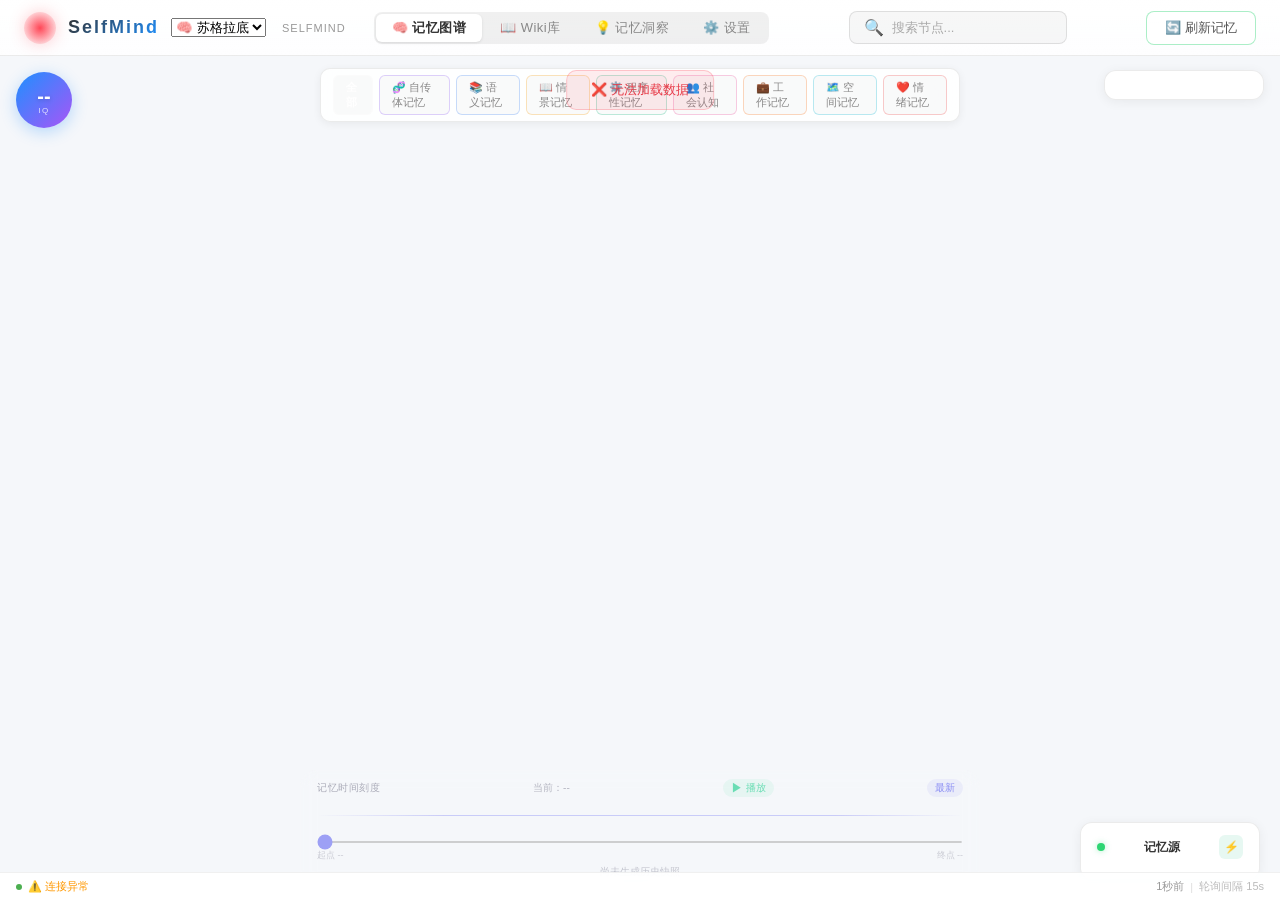
==== index.html @ 31af94a7 "日常提交: 新增recall_capture模块, 前端视图/样式/交互更新, 后端HTTP/存储更新" ====
<!DOCTYPE html>
<html lang="zh-CN">
<head>
<meta charset="UTF-8">
<meta name="viewport" content="width=device-width, initial-scale=1.0">
    <title>SelfMind</title>
<script src="https://d3js.org/d3.v7.min.js"></script>
<link rel="stylesheet" href="/static/css/global.css?v=13">
<link rel="stylesheet" href="/static/css/graph.css?v=13">
<link rel="stylesheet" href="/static/css/health.css?v=13">
<link rel="stylesheet" href="/static/css/sediment.css?v=13">
  <link rel="stylesheet" href="/static/css/wiki.css?v=13">
<link rel="stylesheet" href="/static/css/dna.css?v=13">
</head>
<body>



<!-- 顶部栏 -->
<div class="top-bar">
  <div class="title-section">
    <div class="title-icon"></div>
    <span class="title-text" id="mainTitle">SelfMind</span>
    <select id="agentSelector" class="agent-selector" onchange="switchAgentView(this.value)" title="切换测序对象">
      <option value="hermes">🧠 苏格拉底</option>
      <option value="aris">🤖 小亚</option>
    </select>
    <span class="title-sub">SELFMIND</span>
    <div class="view-tabs">
      <button class="view-tab active" id="tabMemory" onclick="switchView('memory')">
        <span class="tab-icon">🧠</span>记忆图谱
      </button>
      <button class="view-tab" id="tabWiki" onclick="switchView('wiki')">
        <span class="tab-icon">📖</span>Wiki库
      </button>
      <button class="view-tab" id="tabInsight" onclick="switchView('insight')">
        <span class="tab-icon">💡</span>记忆洞察
      </button>
      
      <button class="view-tab" id="tabSettings" onclick="switchToSettings()">
        <span class="tab-icon">⚙️</span>设置
      </button>
    </div>
  </div>

  <div class="search-box">
    <span style="color:#aaa">🔍</span>
    <input type="text" id="searchInput" placeholder="搜索节点..." oninput="handleSearch(this.value)">
  </div>

  <div class="actions">
    <button class="btn btn-refresh" onclick="handleRefresh()" id="btnRefresh">
      <span class="btn-icon">🔄</span>
      <span class="spinner"></span>
      刷新记忆
    </button>
  </div>
</div>

<!-- 分类筛选 -->
<div class="filter-bar" id="filterBar"></div>

<!-- 统计面板 -->
<div class="stats-panel" id="statsPanel"></div>

<!-- 数据源状态面板 -->
<div class="source-panel" id="sourcePanel">
  <div class="source-title">
    <span>记忆源</span>
    <button class="source-skill-btn" onclick="toggleSkillPanel()" title="技能库">⚡</button>
  </div>
  <div class="source-list" id="sourceList"></div>
</div>

<!-- 技能面板 -->
<div class="skill-panel" id="skillPanel" style="display: none;">
  <div class="skill-header">
    <span class="skill-title">技能库</span>
    <button class="skill-refresh-btn" onclick="refreshSkills()" title="刷新">↻</button>
  </div>
  <div class="skill-category-tabs" id="skillCategoryTabs"></div>
  <div class="skill-list" id="skillList"></div>
</div>

<!-- 技能详情弹窗 -->
<div class="skill-detail-modal hidden" id="skillDetailModal">
  <div class="skill-detail-content">
    <div class="skill-detail-header">
      <span class="skill-name" id="skillDetailName">技能名称</span>
      <button class="skill-detail-close" onclick="closeSkillDetail()">×</button>
    </div>
    <div class="skill-detail-meta" id="skillDetailMeta"></div>
    <div class="skill-detail-body" id="skillDetailBody"></div>
  </div>
</div>

<!-- 时间刻度线 -->
<div class="timeline-ruler" id="timelineRuler">
  <div class="timeline-row">
    <div class="timeline-title">记忆时间刻度</div>
    <div class="timeline-current" id="timelineCurrent">当前：--</div>
    <button class="timeline-play" id="btnTimelinePlay" onclick="toggleTimelinePlay()">
      <span class="play-icon">▶</span><span id="playLabel">播放</span>
    </button>
    <button class="timeline-clear" onclick="stopTimelinePlay(); jumpToLatest()">最新</button>
  </div>
  <div class="timeline-progress" id="timelineProgress" style="width:0%"></div>
  <div class="timeline-axis-wrap">
    <div class="timeline-axis-line"></div>
    <div class="timeline-axis" id="timelineAxis"></div>
  </div>
  <input
    id="timelineSlider"
    class="timeline-slider"
    type="range"
    min="0"
    max="0"
    value="0"
    step="1"
    oninput="handleTimelineInputWithStop(this.value)"
  >
  <div class="timeline-scale">
    <span id="timelineStart">起点 --</span>
    <span id="timelineEnd">终点 --</span>
  </div>
  <div class="timeline-stats" id="timelineStats">尚未生成历史快照</div>
</div>

<!-- 节点详情 -->
<div class="detail-panel" id="detailPanel">
  <div class="detail-header">
    <div class="detail-dot" id="detailDot"></div>
    <div class="detail-name" id="detailName"></div>
    <div class="detail-category" id="detailCategory"></div>
  </div>
  <div class="detail-desc" id="detailDesc"></div>
  <div class="detail-connections" id="detailTimeline"></div>
  <div class="detail-connections" id="detailConn"></div>
  <div class="detail-analytics" id="detailAnalytics" style="display:none; margin-top:8px; font-size:12px; color:#666; background:rgba(0,0,0,0.04); padding:6px 10px; border-radius:6px;"></div>
</div>

<!-- IQ 仪表盘 -->
<div class="iq-panel" id="iqPanel" onclick="toggleIqPanel()">
  <!-- 收起状态：小圆球 -->
  <div class="iq-ball">
    <div class="iq-ball-number" id="iqBallNumber">--</div>
    <div class="iq-ball-label">IQ</div>
  </div>
  <!-- 展开状态：详细内容 -->
  <div class="iq-expand-content">
    <div class="iq-header">
      <div class="iq-gauge">
        <svg viewBox="0 0 64 64">
          <circle class="iq-gauge-bg" cx="32" cy="32" r="26"></circle>
          <circle class="iq-gauge-fill" id="iqGaugeFill" cx="32" cy="32" r="26"
            stroke-dasharray="163.4" stroke-dashoffset="163.4"></circle>
        </svg>
        <div class="iq-gauge-text">
          <div class="iq-number" id="iqNumber">--</div>
          <div class="iq-label">IQ</div>
        </div>
      </div>
      <div class="iq-info">
        <div class="iq-level" id="iqLevel">加载中...</div>
        <div class="iq-subtitle" id="iqSubtitle">点击收起</div>
      </div>
    </div>
    <div class="iq-details" id="iqDetails">
      <div class="iq-divider"></div>
      <div id="iqDimensions"></div>
      <div class="iq-tips" id="iqTips"></div>
      <div class="iq-scale-table" id="iqScaleTable"></div>
      <div id="iqSkillSummary"></div>
    </div>
  </div>
</div>



<!-- Toast -->
<div class="toast" id="toast"></div>

<div id="graph"></div>

<!-- Wiki库面板 -->
<div id="wikiDashboard" style="display:none;">
  <div class="wiki-header">
    <h2>📖 <span>Wiki 知识库</span></h2>
    <div class="wiki-toolbar">
      <input type="text" id="wikiSearch" placeholder="搜索 Wiki 页面..." oninput="wikiSearchFilter(this.value)">
      <button onclick="loadWikiPages()">⟳ 刷新</button>
    </div>
  </div>
  <div class="wiki-stats" id="wikiStats"></div>
  <div class="wiki-categories" id="wikiCategories"></div>
  <!-- Wiki 页面详情弹窗 -->
  <div class="wiki-detail-overlay" id="wikiDetailOverlay" onclick="closeWikiDetail()"></div>
  <div class="wiki-detail-modal" id="wikiDetailModal" style="display:none;">
    <div class="wiki-detail-header">
      <span class="wiki-detail-title" id="wikiDetailTitle"></span>
      <div class="wiki-detail-actions">
        <button id="wikiEditBtn" onclick="enterEditMode()" style="display:none;">✏️ 编辑</button>
        <button id="wikiSaveBtn" class="wiki-btn-save" onclick="saveWikiPage()" style="display:none;">💾 保存</button>
        <button id="wikiCancelBtn" onclick="cancelEditMode()" style="display:none;">取消</button>
        <button class="wiki-detail-close" onclick="closeWikiDetail()">×</button>
      </div>
    </div>
    <div class="wiki-detail-meta" id="wikiDetailMeta"></div>
    <div class="wiki-detail-body" id="wikiDetailBody"></div>
  </div>
</div>
<!-- 记忆洞察面板（2个子tab：生命周期 + 记忆管理） -->
<div id="insightDashboard" style="display:none;">
  <div class="insight-header">
    <h2>💡 <span>记忆洞察</span></h2>
    <div class="insight-toolbar">
      <button class="insight-action-btn" onclick="insightActionMenu()">⚡ 操作</button>
    </div>
  </div>
  <div class="insight-cards" id="insightCards"></div>
  <div class="insight-sections">
    <button class="insight-tab active" onclick="insightSwitchTab('lifecycle',this)">📉 生命周期</button>
    <button class="insight-tab" onclick="insightSwitchTab('manage',this)">📊 记忆管理</button>
  </div>
  <!-- 生命周期（衰减+沉淀+进化+分类DNA） -->
  <div id="insightSectionLifecycle" class="insight-section active">
    <!-- 总览层：按分类看衰减 -->
    <div id="categoryOverviewPanel" class="category-overview-panel">
      <div id="categoryOverviewContent"></div>
    </div>
    <!-- 详情层：某个分类的细节 -->
    <div id="categoryDetailPanel" class="category-detail-panel" style="display:none;">
      <div class="category-detail-header">
        <button class="category-back-btn" onclick="showCategoryOverview()">← 返回总览</button>
        <h3 id="categoryDetailTitle"></h3>
      </div>
      <div id="categoryDetailStats"></div>
      <div id="categoryDetailEntries"></div>
    </div>
  </div>
  <!-- 记忆管理（条目+巩固+快照+文档导入+同步管理） -->
  <div id="insightSectionManage" class="insight-section">
    <!-- 文档导入（紧凑一行式） -->
    <div id="memoryImportArea" class="import-compact">
      <!-- Dynamic content rendered by JS -->
    </div>
    <!-- 记忆条目管理 -->
    <div class="health-filter-bar">
      <input type="text" class="health-search" id="healthSearch" placeholder="搜索记忆内容、分类..." oninput="healthFilter()">
      <select class="health-filter-select" id="healthCatFilter" onchange="healthFilter()">
        <option value="">全部分类</option>
      </select>
      <select class="health-filter-select" id="healthStatusFilter" onchange="healthFilter()">
        <option value="">全部状态</option>
        <option value="healthy">🟢 健康</option>
        <option value="fading">🟡 衰减中</option>
        <option value="danger">🔴 危险</option>
        <option value="pinned">📌 已固定</option>
      </select>
    </div>
    <div class="health-entry-count" id="healthEntryCount"></div>
    <div class="health-table-wrap">
      <table class="health-table">
        <thead id="healthTHead"></thead>
        <tbody id="healthTBody"></tbody>
      </table>
    </div>
    <!-- 巩固整理 -->
    <div class="consolidate-panel" style="margin-top:24px;">
      <h3>🧹 巩固整理</h3>
      <div class="consolidate-toolbar">
        <button class="consolidate-btn" onclick="runConsolidateScan()">🔍 扫描</button>
        <button class="consolidate-btn" onclick="loadConsolidateDupes()">🔗 重复</button>
        <button class="consolidate-btn" onclick="loadConsolidateConflicts()">⚡ 冲突</button>
        <button class="consolidate-btn" onclick="loadConsolidateDist()">📊 分布</button>
      </div>
      <div id="consolidateSummary" class="consolidate-summary"></div>
      <div id="consolidateResults" class="consolidate-results"></div>
      <div class="analyze-duplicates" id="analyzeDuplicates"></div>
    </div>
    <!-- 同步管理 -->
    <div class="sync-section" style="margin-top:24px;">
      <h3>🔄 同步管理</h3>
      <div id="syncManageArea" style="font-size:13px;color:#888;"></div>
    </div>
    <!-- 快照管理 -->
    <div class="health-snapshots" style="margin-top:24px;">
      <h3>💾 快照管理 <button class="snap-create-btn" onclick="healthCreateSnapshot()">+ 创建快照</button></h3>
      <div class="snap-list" id="healthSnapList"></div>
    </div>
    <!-- 操作日志 -->
    <div class="health-ops" style="margin-top:16px;">
      <h3>📋 操作日志</h3>
      <div class="health-ops-list" id="healthOps"></div>
    </div>
  </div>
</div>



<!-- 设置面板 -->
<div id="settingsDashboard" style="display:none; position:fixed; top:80px; left:0; right:0; bottom:0; background:#f5f7fa; z-index:5; overflow-y:auto; padding:24px 30px 40px; font-family:-apple-system,BlinkMacSystemFont,sans-serif;">
  <div class="settings-header" style="display:flex; align-items:center; justify-content:space-between; margin-bottom:20px; flex-wrap:wrap; gap:12px;">
    <h2 style="margin:0; font-size:20px; font-weight:700; color:#2d3436;">⚙️ <span>设置</span></h2>
    <div class="settings-toolbar" style="display:flex; gap:8px; flex-wrap:wrap;">
      <button onclick="loadSettingsData()" style="padding:8px 16px; border:1px solid #e0e0e0; border-radius:8px; background:#fff; cursor:pointer; font-size:13px; font-weight:500; display:flex; align-items:center; gap:5px; box-shadow:0 1px 3px rgba(0,0,0,0.04);">🔄 刷新</button>
    </div>
  </div>
  
  <!-- Agent数据源配置 -->
  <div class="settings-section" style="background:#fff; border-radius:12px; padding:20px; margin-bottom:16px; box-shadow:0 2px 8px rgba(0,0,0,0.06);">
    <div style="display:flex; align-items:center; justify-content:space-between; margin-bottom:16px;">
      <div>
        <h3 id="settingsAgentTitle" style="margin:0; font-size:16px; font-weight:600; color:#2d3436;">🧬 Agent 测序对象</h3>
        <p style="margin:4px 0 0; font-size:13px; color:#888;">选择要查看记忆的Agent，切换即可查看不同Agent的记忆图谱、DNA和健康数据</p>
      </div>
      <button onclick="showAddAgentForm()" style="padding:8px 16px; background:linear-gradient(135deg, #667eea 0%, #764ba2 100%); color:#fff; border:none; border-radius:8px; cursor:pointer; font-size:13px; font-weight:500;">+ 添加 Agent</button>
    </div>
    
    <div id="agentsList" style="display:flex; flex-direction:column; gap:16px;"></div>
  </div>
  
  <!-- 添加Agent表单 -->
  <div id="addAgentForm" class="settings-section" style="display:none; background:#fff; border-radius:12px; padding:20px; margin-bottom:16px; box-shadow:0 2px 8px rgba(0,0,0,0.06);">
    <h3 style="margin:0 0 16px; font-size:16px; font-weight:600; color:#2d3436;">➕ 添加新 Agent</h3>
    <div style="display:flex; flex-direction:column; gap:12px;">
      <div>
        <label style="display:block; margin-bottom:6px; font-size:13px; font-weight:500; color:#444;">Gateway 地址 <span style="color:#999; font-size:11px;">（必填，SelfMind将自动探测Agent信息）</span></label>
        <div style="display:flex; gap:8px;">
          <input type="text" id="newAgentGateway" placeholder="例如：http://localhost:8642 或 localhost:8642" style="flex:1; padding:10px 12px; border:1px solid #e0e0e0; border-radius:8px; font-size:14px;">
          <button onclick="discoverGateway()" id="discoverBtn" style="padding:10px 16px; background:linear-gradient(135deg, #667eea 0%, #764ba2 100%); color:#fff; border:none; border-radius:8px; cursor:pointer; font-size:13px; font-weight:500; white-space:nowrap;">🔍 探测</button>
        </div>
      </div>
      <!-- 探测结果区域（初始隐藏） -->
      <div id="discoverResult" style="display:none; background:#f0f4ff; border-radius:8px; padding:16px; border:1px solid #667eea30;">
        <div style="font-size:13px; font-weight:600; color:#667eea; margin-bottom:8px;">📡 探测结果</div>
        <div id="discoverInfo" style="font-size:13px; color:#444;"></div>
      </div>
      <div>
        <label style="display:block; margin-bottom:6px; font-size:13px; font-weight:500; color:#444;">Agent 名称 <span style="color:#999; font-size:11px;">（可选，探测后自动填充）</span></label>
        <input type="text" id="newAgentName" placeholder="自动从Gateway探测填充" style="width:100%; padding:10px 12px; border:1px solid #e0e0e0; border-radius:8px; font-size:14px;">
      </div>
      <div>
        <label style="display:block; margin-bottom:6px; font-size:13px; font-weight:500; color:#444;">Agent 类型 <span style="color:#999; font-size:11px;">（可选，探测后自动填充）</span></label>
        <select id="newAgentType" style="width:100%; padding:10px 12px; border:1px solid #e0e0e0; border-radius:8px; font-size:14px;">
          <option value="hermes">Hermes</option>
          <option value="openclaw">OpenClaw</option>
          <option value="other">其他</option>
        </select>
      </div>
      <div style="display:flex; gap:8px;">
        <button onclick="addAgent()" id="addAgentBtn" style="padding:10px 20px; background:#10b981; color:#fff; border:none; border-radius:8px; cursor:pointer; font-size:14px; font-weight:500;">保存</button>
        <button onclick="hideAddAgentForm()" style="padding:10px 20px; background:#e0e0e0; color:#444; border:none; border-radius:8px; cursor:pointer; font-size:14px; font-weight:500;">取消</button>
      </div>
    </div>
  </div>
  
  <!-- 全局设置 -->
  <div class="settings-section" style="background:#fff; border-radius:12px; padding:20px; margin-bottom:16px; box-shadow:0 2px 8px rgba(0,0,0,0.06);">
    <h3 style="margin:0 0 16px; font-size:16px; font-weight:600; color:#2d3436;">🔧 全局设置</h3>
    <div style="display:flex; flex-direction:column; gap:12px;">
      <div style="display:flex; align-items:center; justify-content:space-between;">
        <label style="font-size:13px; font-weight:500; color:#444;">自动Sync间隔（分钟）</label>
        <input type="number" id="globalSyncInterval" value="5" min="1" max="60" style="width:80px; padding:8px; border:1px solid #e0e0e0; border-radius:8px; font-size:14px; text-align:center;">
      </div>
      <div style="display:flex; align-items:center; justify-content:space-between;">
        <label style="font-size:13px; font-weight:500; color:#444;">衰减预警阈值</label>
        <input type="number" id="globalDecayThreshold" value="0.2" min="0" max="1" step="0.05" style="width:80px; padding:8px; border:1px solid #e0e0e0; border-radius:8px; font-size:14px; text-align:center;">
      </div>
      <button onclick="saveGlobalSettings()" style="padding:10px 20px; background:#667eea; color:#fff; border:none; border-radius:8px; cursor:pointer; font-size:14px; font-weight:500;">保存全局设置</button>
    </div>
  </div>
</div>


<script src="/static/js/app.js?v=13"></script>
<script src="/static/js/graph.js?v=13"></script>
<script src="/static/js/views.js?v=13"></script>
  <script src="/static/js/decay_curve.js?v=13"></script>
<!-- 底部状态栏 -->
<div id="pollBar" class="poll-bar">
  <div class="poll-left">
    <span class="poll-dot" id="pollDot"></span>
    <span class="poll-label" id="pollStatus">启动中...</span>
  </div>
  <div class="poll-right">
    <span class="poll-time" id="pollTime">--</span>
    <span class="poll-sep">|</span>
    <span class="poll-interval">轮询间隔 15s</span>
  </div>
</div>


<script src="/static/js/init.js?v=13"></script>
<script src="/static/js/sediment.js?v=13"></script>
<script src="/static/js/wiki.js?v=13"></script>
<script src="/static/js/dna.js?v=13"></script>



</body>
</html>
---- static/css/global.css ----
* { margin: 0; padding: 0; box-sizing: border-box; }

body {
  background: #f5f7fa;
  color: #333;
  font-family: -apple-system, BlinkMacSystemFont, 'SF Pro Display', 'Helvetica Neue', sans-serif;
  overflow: hidden;
  height: 100vh;
  width: 100vw;
}

/* 背景网格已移除 */

/* 顶部栏 */
.top-bar {
  position: fixed;
  top: 0; left: 0; right: 0;
  height: 56px;
  background: linear-gradient(180deg, rgba(255,255,255,0.95) 0%, rgba(255,255,255,0.85) 100%);
  backdrop-filter: blur(20px);
  -webkit-backdrop-filter: blur(20px);
  border-bottom: 1px solid rgba(0, 0, 0, 0.08);
  display: flex;
  align-items: center;
  justify-content: space-between;
  padding: 0 24px;
  z-index: 100;
}

.title-section {
  display: flex;
  align-items: center;
  gap: 12px;
}

.title-icon {
  width: 32px;
  height: 32px;
  border-radius: 50%;
  background: radial-gradient(circle, #ff4757 0%, #ff475744 70%);
  /* animation removed — static glow for cleaner look */
  box-shadow: 0 0 15px #ff475744;
}

@keyframes corePulse {
  0%, 100% { box-shadow: 0 0 20px #ff475766; transform: scale(1); }
  50% { box-shadow: 0 0 25px #ff475777; transform: scale(1.02); }
}

.title-text {
  font-size: 18px;
  font-weight: 600;
  background: linear-gradient(135deg, #333 0%, #1e90ff 100%);
  -webkit-background-clip: text;
  -webkit-text-fill-color: transparent;
  letter-spacing: 2px;
}

.title-sub {
  font-size: 11px;
  color: #999;
  margin-left: 4px;
  letter-spacing: 1px;
}

/* 视图 Tab 切换 */
.view-tabs {
  display: flex;
  gap: 2px;
  background: rgba(0, 0, 0, 0.06);
  border-radius: 8px;
  padding: 2px;
  margin-left: 16px;
}

.view-tab {
  padding: 5px 16px;
  border: none;
  border-radius: 6px;
  background: transparent;
  color: #888;
  font-size: 13px;
  font-weight: 500;
  cursor: pointer;
  transition: all 0.25s ease;
  white-space: nowrap;
  letter-spacing: 0.5px;
}

.view-tab:hover {
  color: #555;
  background: rgba(255,255,255,0.5);
}

.view-tab.active {
  background: #fff;
  color: #333;
  box-shadow: 0 1px 3px rgba(0,0,0,0.1);
  font-weight: 600;
}

.view-tab .tab-icon {
  margin-right: 4px;
}

/* 操作按钮 */
.actions {
  display: flex;
  gap: 10px;
  align-items: center;
}

.btn {
  padding: 7px 18px;
  border: 1px solid rgba(0, 0, 0, 0.12);
  border-radius: 8px;
  background: rgba(255,255,255,0.8);
  color: #555;
  font-size: 13px;
  cursor: pointer;
  transition: all 0.3s ease;
}

.btn:hover {
  background: rgba(255,255,255,1);
  border-color: rgba(30, 144, 255, 0.5);
  color: #333;
  transform: translateY(-1px);
}

.btn-refresh {
  border-color: rgba(46, 213, 115, 0.4);
}

.btn-refresh:hover {
  border-color: #2ed573;
  box-shadow: 0 4px 12px rgba(46, 213, 115, 0.15);
}

/* btn-save removed (btnSave button removed from HTML) */

.btn.loading {
  opacity: 0.5;
  pointer-events: none;
}

.btn .spinner {
  display: none;
  width: 14px;
  height: 14px;
  border: 2px solid rgba(0,0,0,0.1);
  border-top-color: #1e90ff;
  border-radius: 50%;
  animation: spin 0.6s linear infinite;
}

.btn.loading .spinner { display: inline-block; }
.btn.loading .btn-icon { display: none; }

@keyframes spin { to { transform: rotate(360deg); } }

/* 搜索框 */
.search-box {
  display: flex;
  align-items: center;
  gap: 8px;
  background: rgba(0,0,0,0.03);
  border: 1px solid rgba(0,0,0,0.1);
  border-radius: 8px;
  padding: 6px 14px;
}

.search-box input {
  background: none;
  border: none;
  color: #333;
  font-size: 13px;
  outline: none;
  width: 160px;
}

.search-box input::placeholder { color: #aaa; }

/* ===== 底部轮询状态栏 ===== */
.poll-bar {
  position: fixed;
  bottom: 0; left: 0; right: 0;
  height: 28px;
  background: rgba(255,255,255,0.92);
  backdrop-filter: blur(12px);
  -webkit-backdrop-filter: blur(12px);
  border-top: 1px solid rgba(0,0,0,0.06);
  display: flex;
  align-items: center;
  justify-content: space-between;
  padding: 0 16px;
  z-index: 200;
  font-size: 11px;
  color: #888;
  user-select: none;
}
.poll-left {
  display: flex;
  align-items: center;
  gap: 6px;
}
.poll-dot {
  width: 6px;
  height: 6px;
  border-radius: 50%;
  background: #4CAF50;
  animation: pollPulse 2s ease-in-out infinite;
}
@keyframes pollPulse {
  0%, 100% { opacity: 1; }
  50% { opacity: 0.4; }
}
.poll-status {
  color: #666;
}
.poll-status.poll-ok {
  color: #4CAF50;
}
.poll-status.poll-warn {
  color: #FF9800;
}
.poll-right {
  display: flex;
  align-items: center;
  gap: 6px;
}
.poll-time {
  color: #999;
  min-width: 50px;
  text-align: right;
}
.poll-sep {
  color: #ddd;
}
.poll-interval {
  color: #bbb;
}

/* ===== 洞察面板操作按钮 ===== */
.insight-action-btn {
  padding: 7px 16px;
  border: 1px solid rgba(0,0,0,0.12);
  border-radius: 8px;
  background: rgba(255,255,255,0.8);
  color: #555;
  font-size: 13px;
  cursor: pointer;
  transition: all 0.3s ease;
  position: relative;
}
.insight-action-btn:hover {
  background: rgba(255,255,255,1);
  border-color: rgba(30, 144, 255, 0.5);
  color: #333;
  transform: translateY(-1px);
}

/* ===== 洞察面板操作下拉菜单 ===== */
.insight-action-dropdown {
  position: absolute;
  top: 100%;
  right: 0;
  background: #fff;
  border: 1px solid rgba(0,0,0,0.08);
  border-radius: 8px;
  box-shadow: 0 8px 24px rgba(0,0,0,0.12);
  padding: 8px 0;
  min-width: 160px;
  z-index: 200;
  display: flex;
  flex-direction: column;
}
.insight-action-dropdown button {
  padding: 8px 16px;
  border: none;
  background: none;
  text-align: left;
  font-size: 13px;
  color: #555;
  cursor: pointer;
  transition: background 0.2s;
}
.insight-action-dropdown button:hover {
  background: rgba(0,0,0,0.04);
  color: #333;
}

/* ===== 可折叠section toggle图标 ===== */
.section-toggle {
  font-size: 12px;
  color: #999;
  margin-left: 6px;
  transition: transform 0.2s;
}

/* ===== 折叠时section内容隐藏 ===== */
.collapsed-section > *:not(h3) {
  display: none;
}
.collapsed-section h3 {
  cursor: pointer;
  user-select: none;
}
.collapsed-section h3:hover {
  color: #333;
}
---- static/css/graph.css ----
/* 图谱容器 */
#graph {
  position: fixed;
  top: 56px; left: 0; right: 0; bottom: 0;
  z-index: 1;
}

/* 分类筛选 */
.filter-bar {
  position: fixed;
  top: 68px;
  left: 50%;
  transform: translateX(-50%);
  display: flex;
  gap: 6px;
  z-index: 50;
  padding: 6px 12px;
  background: rgba(255,255,255,0.9);
  backdrop-filter: blur(15px);
  border-radius: 10px;
  border: 1px solid rgba(0,0,0,0.08);
  box-shadow: 0 2px 8px rgba(0,0,0,0.06);
}

.filter-chip {
  padding: 4px 12px;
  border-radius: 6px;
  font-size: 11px;
  cursor: pointer;
  border: 1px solid rgba(0,0,0,0.08);
  background: rgba(0,0,0,0.02);
  color: #888;
  transition: all 0.2s;
  user-select: none;
}

.filter-chip:hover { background: rgba(0,0,0,0.05); color: #555; }
.filter-chip.active { color: #fff; font-weight: 600; }

/* 统计面板 */
.stats-panel {
  position: fixed;
  top: 70px;
  right: 16px;
  z-index: 50;
  padding: 14px 18px;
  background: rgba(255,255,255,0.92);
  backdrop-filter: blur(20px);
  border: 1px solid rgba(0,0,0,0.08);
  border-radius: 12px;
  box-shadow: 0 2px 12px rgba(0,0,0,0.06);
  min-width: 160px;
}

.stats-panel .stat-row {
  display: flex;
  justify-content: space-between;
  align-items: center;
  padding: 3px 0;
  font-size: 12px;
}

.stat-label { color: #888; }
.stat-value { color: #333; font-weight: 500; font-variant-numeric: tabular-nums; }

.stats-panel .divider {
  height: 1px;
  background: rgba(0,0,0,0.08);
  margin: 6px 0;
}

/* 数据源状态面板 */
.source-panel {
  position: fixed;
  bottom: 20px;
  right: 20px;
  z-index: 50;
  padding: 12px 16px;
  background: rgba(255,255,255,0.92);
  backdrop-filter: blur(20px);
  border: 1px solid rgba(0,0,0,0.08);
  border-radius: 12px;
  box-shadow: 0 2px 12px rgba(0,0,0,0.06);
  min-width: 180px;
  font-size: 12px;
}

.source-panel .source-title {
  font-weight: 600;
  color: #333;
  margin-bottom: 8px;
  display: flex;
  align-items: center;
  justify-content: space-between;
  gap: 6px;
}

.source-panel .source-skill-btn {
  border: none;
  background: rgba(16, 185, 129, 0.1);
  color: #10b981;
  border-radius: 6px;
  width: 24px;
  height: 24px;
  cursor: pointer;
  font-size: 12px;
  display: flex;
  align-items: center;
  justify-content: center;
  transition: all 0.2s;
}

.source-panel .source-skill-btn:hover {
  background: rgba(16, 185, 129, 0.2);
  transform: scale(1.1);
}

.source-panel .source-title::before {
  content: '';
  width: 8px;
  height: 8px;
  border-radius: 50%;
  background: #2ed573;
  box-shadow: 0 0 6px #2ed57366;
}

.source-panel .source-list {
  display: flex;
  flex-direction: column;
  gap: 6px;
}

.source-panel .source-item {
  display: flex;
  align-items: center;
  gap: 8px;
  padding: 4px 0;
}

.source-panel .source-item .dot {
  width: 6px;
  height: 6px;
  border-radius: 50%;
  flex-shrink: 0;
}

.source-panel .source-item .dot.connected {
  background: #2ed573;
  box-shadow: 0 0 4px #2ed57366;
}

.source-panel .source-item .dot.disconnected {
  background: #ff4757;
  box-shadow: 0 0 4px #ff475766;
}

.source-panel .source-item .name {
  color: #333;
  font-weight: 500;
}

.source-panel .source-item .count {
  color: #888;
  font-size: 11px;
  margin-left: auto;
}

.source-panel .source-skill-item {
  cursor: pointer;
  border-radius: 4px;
  padding: 4px 4px;
  transition: background 0.15s;
}
.source-panel .source-skill-item:hover {
  background: rgba(16, 185, 129, 0.08);
}

.source-panel .skill-arrow {
  font-size: 10px;
  color: #10b981;
  transition: transform 0.2s;
  margin-left: 2px;
}

/* 技能面板 */
.skill-panel {
  position: fixed;
  bottom: 20px;
  right: 20px;
  z-index: 50;
  padding: 12px 16px;
  background: rgba(255,255,255,0.92);
  backdrop-filter: blur(20px);
  border: 1px solid rgba(0,0,0,0.08);
  border-radius: 12px;
  box-shadow: 0 2px 12px rgba(0,0,0,0.06);
  min-width: 280px;
  max-width: 360px;
  max-height: 400px;
  font-size: 12px;
  display: flex;
  flex-direction: column;
}

.skill-panel .skill-header {
  display: flex;
  align-items: center;
  justify-content: space-between;
  margin-bottom: 10px;
}

.skill-panel .skill-title {
  font-weight: 600;
  color: #333;
}

.skill-panel .skill-refresh-btn {
  border: none;
  background: rgba(30, 144, 255, 0.1);
  color: #1e90ff;
  border-radius: 6px;
  width: 24px;
  height: 24px;
  cursor: pointer;
  font-size: 14px;
  display: flex;
  align-items: center;
  justify-content: center;
  transition: all 0.2s;
}

.skill-panel .skill-refresh-btn:hover {
  background: rgba(30, 144, 255, 0.2);
}

.skill-panel .skill-category-tabs {
  display: flex;
  flex-wrap: wrap;
  gap: 4px;
  margin-bottom: 10px;
  padding-bottom: 8px;
  border-bottom: 1px solid rgba(0,0,0,0.06);
}

.skill-panel .skill-category-tab {
  padding: 3px 8px;
  border-radius: 4px;
  font-size: 10px;
  background: rgba(0,0,0,0.04);
  color: #666;
  cursor: pointer;
  transition: all 0.2s;
}

.skill-panel .skill-category-tab:hover {
  background: rgba(16, 185, 129, 0.1);
  color: #10b981;
}

.skill-panel .skill-category-tab.active {
  background: #10b981;
  color: #fff;
}

.skill-panel .skill-list {
  overflow-y: auto;
  flex: 1;
  display: flex;
  flex-direction: column;
  gap: 6px;
}

.skill-panel .skill-item {
  display: flex;
  align-items: center;
  gap: 8px;
  padding: 8px 10px;
  background: rgba(0,0,0,0.02);
  border-radius: 8px;
  cursor: pointer;
  transition: all 0.2s;
}

.skill-panel .skill-item:hover {
  background: rgba(16, 185, 129, 0.08);
  transform: translateX(2px);
}

.skill-panel .skill-icon {
  width: 28px;
  height: 28px;
  border-radius: 6px;
  background: linear-gradient(135deg, #10b981 0%, #059669 100%);
  display: flex;
  align-items: center;
  justify-content: center;
  color: #fff;
  font-size: 14px;
  flex-shrink: 0;
}

.skill-panel .skill-info {
  flex: 1;
  min-width: 0;
}

.skill-panel .skill-name {
  font-weight: 500;
  color: #333;
  font-size: 12px;
  white-space: nowrap;
  overflow: hidden;
  text-overflow: ellipsis;
}

.skill-panel .skill-desc {
  font-size: 10px;
  color: #888;
  white-space: nowrap;
  overflow: hidden;
  text-overflow: ellipsis;
}

.skill-panel .skill-complexity {
  font-size: 10px;
  color: #10b981;
  background: rgba(16, 185, 129, 0.1);
  padding: 2px 6px;
  border-radius: 4px;
}

/* 技能详情弹窗 */
.skill-detail-modal {
  position: fixed;
  top: 0;
  left: 0;
  right: 0;
  bottom: 0;
  background: rgba(0,0,0,0.4);
  backdrop-filter: blur(4px);
  z-index: 200;
  display: flex;
  align-items: center;
  justify-content: center;
}

.skill-detail-modal.hidden {
  display: none;
}

.skill-detail-content {
  background: #fff;
  border-radius: 16px;
  width: 90%;
  max-width: 700px;
  max-height: 80vh;
  display: flex;
  flex-direction: column;
  box-shadow: 0 20px 60px rgba(0,0,0,0.2);
}

.skill-detail-header {
  display: flex;
  align-items: center;
  justify-content: space-between;
  padding: 20px 24px;
  border-bottom: 1px solid rgba(0,0,0,0.08);
}

.skill-detail-header .skill-name {
  font-size: 18px;
  font-weight: 600;
  color: #333;
}

.skill-detail-close {
  border: none;
  background: rgba(0,0,0,0.05);
  color: #666;
  width: 32px;
  height: 32px;
  border-radius: 8px;
  cursor: pointer;
  font-size: 18px;
  display: flex;
  align-items: center;
  justify-content: center;
  transition: all 0.2s;
}

.skill-detail-close:hover {
  background: rgba(255,71,87,0.1);
  color: #ff4757;
}

.skill-detail-meta {
  display: flex;
  gap: 16px;
  padding: 12px 24px;
  background: rgba(0,0,0,0.02);
  font-size: 12px;
  color: #666;
}

.skill-detail-meta span {
  display: flex;
  align-items: center;
  gap: 4px;
}

.skill-detail-body {
  padding: 20px 24px;
  overflow-y: auto;
  flex: 1;
  font-size: 13px;
  line-height: 1.7;
  color: #333;
}

.skill-detail-body pre {
  background: #f5f7fa;
  padding: 16px;
  border-radius: 8px;
  overflow-x: auto;
  font-size: 12px;
  line-height: 1.6;
  font-family: 'SF Mono', Monaco, 'Cascadia Code', monospace;
}

.skill-detail-body code {
  background: #f5f7fa;
  padding: 2px 6px;
  border-radius: 4px;
  font-family: 'SF Mono', Monaco, 'Cascadia Code', monospace;
  font-size: 12px;
}

.skill-detail-body h1, 
.skill-detail-body h2, 
.skill-detail-body h3 {
  margin-top: 20px;
  margin-bottom: 10px;
  color: #333;
}

.skill-detail-body h1 { font-size: 18px; }
.skill-detail-body h2 { font-size: 16px; }
.skill-detail-body h3 { font-size: 14px; }

.skill-detail-body ul, 
.skill-detail-body ol {
  margin: 10px 0;
  padding-left: 20px;
}

.skill-detail-body li {
  margin: 4px 0;
}

/* 时间刻度线 */
.timeline-ruler {
  position: fixed;
  left: 50%;
  bottom: 12px;
  transform: translateX(-50%);
  z-index: 60;
  width: min(680px, calc(100vw - 48px));
  padding: 8px 16px;
  background: rgba(255,255,255,0.05);
  backdrop-filter: blur(8px);
  -webkit-backdrop-filter: blur(8px);
  border-radius: 16px;
  border: 1px solid rgba(255,255,255,0.06);
  pointer-events: auto;
}

.timeline-row {
  display: flex;
  justify-content: space-between;
  align-items: center;
  gap: 8px;
  margin-bottom: 4px;
}

.timeline-title {
  font-size: 10px;
  color: rgba(120,120,140,0.6);
  font-weight: 500;
  letter-spacing: 0.5px;
  text-transform: uppercase;
}

.timeline-current {
  font-size: 10px;
  color: rgba(120,120,140,0.5);
}

.timeline-clear {
  border: none;
  background: rgba(99,102,241,0.08);
  color: rgba(99,102,241,0.7);
  border-radius: 10px;
  font-size: 10px;
  cursor: pointer;
  padding: 2px 8px;
  transition: all 0.2s;
}

.timeline-clear:hover {
  background: rgba(99,102,241,0.15);
  color: rgba(99,102,241,0.9);
}

.timeline-play {
  border: none;
  background: rgba(52,211,153,0.08);
  color: rgba(52,211,153,0.7);
  border-radius: 10px;
  font-size: 10px;
  cursor: pointer;
  padding: 2px 8px;
  transition: all 0.2s;
  display: flex;
  align-items: center;
  gap: 3px;
}

.timeline-play:hover {
  background: rgba(52,211,153,0.15);
  color: rgba(52,211,153,0.9);
}

.timeline-play.playing {
  background: rgba(251,146,60,0.1);
  color: rgba(251,146,60,0.8);
}

.timeline-play.playing:hover {
  background: rgba(251,146,60,0.18);
  color: rgba(251,146,60,1);
}

.timeline-play .play-icon {
  font-size: 12px;
  line-height: 1;
}

.timeline-progress {
  position: absolute;
  bottom: 0;
  left: 0;
  height: 2px;
  background: linear-gradient(90deg, rgba(52,211,153,0.6), rgba(99,102,241,0.6));
  border-radius: 0 0 16px 16px;
  transition: width 0.3s ease;
}

.timeline-axis-wrap {
  position: relative;
  padding: 4px 0 0;
}

.timeline-axis-line {
  position: absolute;
  left: 0;
  right: 0;
  top: 14px;
  height: 1px;
  background: linear-gradient(90deg, transparent 0%, rgba(99,102,241,0.3) 20%, rgba(99,102,241,0.3) 80%, transparent 100%);
}

.timeline-axis {
  position: relative;
  height: 24px;
}

.timeline-tick {
  position: absolute;
  transform: translateX(-50%);
  text-align: center;
  top: 0;
}

.timeline-tick-mark {
  width: 1px;
  height: 8px;
  margin: 0 auto;
  background: rgba(99,102,241,0.3);
  border-radius: 1px;
  transition: all 0.2s;
}

.timeline-tick-label {
  margin-top: 2px;
  font-size: 9px;
  color: rgba(120,120,140,0.4);
  white-space: nowrap;
  transition: all 0.2s;
}

.timeline-tick.active .timeline-tick-mark {
  height: 10px;
  background: rgba(99,102,241,0.7);
  box-shadow: 0 0 4px rgba(99,102,241,0.3);
}

.timeline-tick.active .timeline-tick-label {
  color: rgba(99,102,241,0.8);
  font-weight: 500;
}

.timeline-slider {
  width: 100%;
  margin-top: 2px;
  accent-color: rgba(99,102,241,0.6);
  height: 2px;
  opacity: 0.6;
  transition: opacity 0.2s;
}

.timeline-slider:hover {
  opacity: 1;
}

.timeline-scale {
  margin-top: 2px;
  display: flex;
  justify-content: space-between;
  font-size: 9px;
  color: rgba(120,120,140,0.35);
}

.timeline-stats {
  margin-top: 3px;
  font-size: 10px;
  color: rgba(120,120,140,0.4);
  text-align: center;
}

.delta-add { color: rgba(34,197,94,0.7); }
.delta-remove { color: rgba(239,68,68,0.7); }
.delta-change { color: rgba(99,102,241,0.7); }

@media (max-width: 960px) {
  .timeline-ruler {
    width: calc(100vw - 24px);
    bottom: 8px;
  }
}

/* 节点详情面板 */
.detail-panel {
  position: fixed;
  bottom: 108px;
  left: 50%;
  transform: translateX(-50%) translateY(100px);
  z-index: 50;
  padding: 16px 24px;
  background: rgba(255,255,255,0.95);
  backdrop-filter: blur(25px);
  border: 1px solid rgba(0,0,0,0.1);
  border-radius: 14px;
  box-shadow: 0 4px 20px rgba(0,0,0,0.08);
  min-width: 300px;
  max-width: 500px;
  opacity: 0;
  transition: all 0.4s cubic-bezier(0.16, 1, 0.3, 1);
  pointer-events: none;
}

.detail-panel.show {
  transform: translateX(-50%) translateY(0);
  opacity: 1;
  pointer-events: auto;
}

.detail-header {
  display: flex;
  align-items: center;
  gap: 10px;
  margin-bottom: 8px;
}

.detail-dot {
  width: 10px;
  height: 10px;
  border-radius: 50%;
}

.detail-name {
  font-size: 16px;
  font-weight: 600;
  color: #222;
}

.detail-category {
  font-size: 11px;
  color: #888;
  padding: 2px 8px;
  border: 1px solid rgba(0,0,0,0.1);
  border-radius: 4px;
  margin-left: auto;
}

.detail-desc {
  font-size: 13px;
  color: #666;
  line-height: 1.6;
}

.detail-connections {
  margin-top: 8px;
  font-size: 11px;
  color: #888;
}

/* IQ 仪表盘 */
/* IQ 面板 - 收起时是小圆球 */
.iq-panel {
  position: fixed;
  top: 72px;
  left: 16px;
  z-index: 50;
  cursor: pointer;
  transition: all 0.35s cubic-bezier(0.4, 0, 0.2, 1);
  user-select: none;
  /* 收起状态：小圆球 */
  width: 56px;
  height: 56px;
  border-radius: 50%;
  background: linear-gradient(135deg, #1e90ff, #a855f7);
  box-shadow: 0 4px 16px rgba(30, 144, 255, 0.3);
  display: flex;
  align-items: center;
  justify-content: center;
  overflow: hidden;
}

.iq-panel:hover {
  box-shadow: 0 6px 24px rgba(30, 144, 255, 0.45);
  transform: scale(1.08);
}

.iq-panel.expanded {
  width: 280px;
  height: auto;
  border-radius: 16px;
  background: rgba(255,255,255,0.96);
  backdrop-filter: blur(20px);
  border: 1px solid rgba(0,0,0,0.08);
  box-shadow: 0 4px 20px rgba(0,0,0,0.1);
  padding: 16px;
  align-items: flex-start;
  justify-content: flex-start;
  flex-direction: column;
}

.iq-panel.expanded:hover {
  transform: none;
  box-shadow: 0 6px 28px rgba(0,0,0,0.12);
}

/* 收起时的圆球内容 */
.iq-ball {
  display: flex;
  flex-direction: column;
  align-items: center;
  justify-content: center;
  line-height: 1;
}

.iq-ball-number {
  font-size: 20px;
  font-weight: 800;
  color: white;
  text-shadow: 0 1px 4px rgba(0,0,0,0.2);
}

.iq-ball-label {
  font-size: 8px;
  color: rgba(255,255,255,0.8);
  letter-spacing: 1.5px;
  margin-top: 1px;
}

/* 展开时隐藏球 */
.iq-panel.expanded .iq-ball {
  display: none;
}

/* 展开后的头部 */
.iq-expand-content {
  display: none;
  width: 100%;
}

.iq-panel.expanded .iq-expand-content {
  display: block;
}

.iq-header {
  display: flex;
  align-items: center;
  gap: 14px;
}

.iq-gauge {
  position: relative;
  width: 64px;
  height: 64px;
  flex-shrink: 0;
}

.iq-gauge svg {
  width: 64px;
  height: 64px;
  transform: rotate(-90deg);
}

.iq-gauge-bg {
  fill: none;
  stroke: rgba(0,0,0,0.06);
  stroke-width: 5;
}

.iq-gauge-fill {
  fill: none;
  stroke-width: 5;
  stroke-linecap: round;
  transition: stroke-dashoffset 1.5s cubic-bezier(0.4, 0, 0.2, 1), stroke 0.5s;
}

.iq-gauge-text {
  position: absolute;
  top: 50%;
  left: 50%;
  transform: translate(-50%, -50%);
  text-align: center;
}

.iq-number {
  font-size: 20px;
  font-weight: 700;
  line-height: 1;
  background: linear-gradient(135deg, #1e90ff, #a855f7);
  -webkit-background-clip: text;
  -webkit-text-fill-color: transparent;
}

.iq-label {
  font-size: 8px;
  color: #aaa;
  letter-spacing: 1px;
  margin-top: 2px;
}

.iq-info {
  display: flex;
  flex-direction: column;
  gap: 2px;
}

.iq-level {
  font-size: 13px;
  font-weight: 600;
  color: #333;
}

.iq-subtitle {
  font-size: 10px;
  color: #999;
}

.iq-details {
  max-height: 0;
  overflow-y: auto;
  transition: max-height 0.4s cubic-bezier(0.4, 0, 0.2, 1), margin-top 0.3s;
  margin-top: 0;
}

.iq-panel.expanded .iq-details {
  max-height: 400px;
  margin-top: 10px;
}

.iq-divider {
  height: 1px;
  background: rgba(0,0,0,0.08);
  margin-bottom: 10px;
}

.iq-dimension {
  display: flex;
  align-items: center;
  gap: 8px;
  margin-bottom: 7px;
}

.iq-dim-label {
  font-size: 11px;
  color: #666;
  width: 58px;
  flex-shrink: 0;
}

.iq-dim-bar-bg {
  flex: 1;
  height: 6px;
  background: rgba(0,0,0,0.06);
  border-radius: 3px;
  overflow: hidden;
}

.iq-dim-bar-fill {
  height: 100%;
  border-radius: 3px;
  transition: width 1s cubic-bezier(0.4, 0, 0.2, 1);
}

.iq-dim-score {
  font-size: 10px;
  color: #888;
  width: 36px;
  text-align: right;
  font-variant-numeric: tabular-nums;
}

.iq-tips {
  margin-top: 8px;
  padding-top: 8px;
  border-top: 1px solid rgba(0,0,0,0.06);
}

.iq-tip {
  font-size: 10px;
  color: #999;
  padding: 1px 0;
}

.iq-tip::before {
  content: '💡';
  margin-right: 4px;
}

.iq-scale-table {
  margin-top: 10px;
  padding-top: 8px;
  border-top: 1px solid rgba(0,0,0,0.06);
}

.iq-scale-title {
  font-size: 11px;
  font-weight: 600;
  color: #666;
  margin-bottom: 6px;
}

.iq-scale-row {
  display: flex;
  align-items: center;
  gap: 8px;
  padding: 3px 0;
  font-size: 10px;
  color: #888;
  border-radius: 4px;
  padding-left: 4px;
  transition: background 0.2s;
}

.iq-scale-row.current {
  background: rgba(30, 144, 255, 0.08);
  color: #333;
  font-weight: 600;
}

.iq-scale-row.current .iq-scale-range {
  color: #1e90ff;
}

.iq-scale-dot {
  width: 8px;
  height: 8px;
  border-radius: 50%;
  flex-shrink: 0;
}

.iq-scale-range {
  width: 50px;
  font-variant-numeric: tabular-nums;
}

.iq-scale-name {
  flex: 1;
}

/* 提示消息 */
.toast {
  position: fixed;
  top: 70px;
  left: 50%;
  transform: translateX(-50%) translateY(-20px);
  padding: 10px 24px;
  border-radius: 10px;
  font-size: 13px;
  z-index: 200;
  opacity: 0;
  transition: all 0.3s ease;
  pointer-events: none;
}

.toast.show {
  transform: translateX(-50%) translateY(0);
  opacity: 1;
}

.toast.success {
  background: rgba(46, 213, 115, 0.12);
  border: 1px solid rgba(46, 213, 115, 0.25);
  color: #1aad50;
}

.toast.error {
  background: rgba(255, 71, 87, 0.1);
  border: 1px solid rgba(255, 71, 87, 0.25);
  color: #e63946;
}

.toast.info {
  background: rgba(30, 144, 255, 0.1);
  border: 1px solid rgba(30, 144, 255, 0.25);
  color: #1a7de0;
}

/* SVG 样式 */
svg { width: 100%; height: 100%; }

.link-line {
  stroke: rgba(0, 0, 0, 0.12);
  /* stroke-width set dynamically based on link strength */
  stroke-width: 1;
}

.link-label {
  fill: rgba(0, 0, 0, 0.35);
  font-size: 10px;
  text-anchor: middle;
  pointer-events: none;
}

.node-glow {
  opacity: 0.3;
}

.node-circle {
  cursor: pointer;
  stroke-width: 2;
  transition: r 0.3s ease;
}

/* ── 时间线变化标记样式 ── */
.change-marker-glow {
  animation: glowPulse 1.2s ease-in-out infinite;
}
@keyframes glowPulse {
  0%, 100% { fill-opacity: 0.3; }
  50% { fill-opacity: 0.6; }
}
.change-marker-new {
  animation: changePulse 1.2s ease-in-out infinite;
}
@keyframes changePulse {
  0%, 100% { opacity: 1; stroke-width: 4; }
  50% { opacity: 0.6; stroke-width: 2.5; }
}
.change-marker-text {
  animation: changeTextPulse 1.2s ease-in-out infinite;
}
@keyframes changeTextPulse {
  0%, 100% { opacity: 1; transform: scale(1); }
  50% { opacity: 0.8; transform: scale(0.9); }
}

.node-label {
  fill: #444;
  font-size: 12px;
  text-anchor: middle;
  pointer-events: none;
  text-shadow: 0 0 6px rgba(255,255,255,0.9);
  font-weight: 500;
}

.node-group.dimmed .node-circle { opacity: 0.15; }
.node-group.dimmed .node-label { opacity: 0.15; }
.node-group.dimmed .node-glow { opacity: 0.05; }
.link-group.dimmed .link-line { opacity: 0.05; }
.link-group.dimmed .link-label { opacity: 0; }

.node-group {
  transition: transform 0.35s cubic-bezier(0.25, 0.1, 0.25, 1);
}
.node-group.highlighted .node-circle {
  stroke-width: 3;
  filter: brightness(1.3);
}

/* 折叠/展开指示器 */
.collapse-indicator {
  transition: fill 0.2s ease;
}
.node-group:hover .collapse-indicator {
  fill: #3B82F6 !important;
}
.collapse-indicator-text {
  user-select: none;
}
---- static/css/health.css ----
/* ========== 记忆管理面板 ========== */
.btn-memory {
  border-color: rgba(139, 92, 246, 0.4);
}
.btn-memory:hover {
  border-color: #8b5cf6;
  box-shadow: 0 4px 12px rgba(139, 92, 246, 0.15);
}

.memory-overlay {
  position: fixed;
  top: 56px; left: 0; right: 0; bottom: 0;
  background: rgba(0,0,0,0.25);
  z-index: 199;
  opacity: 0;
  pointer-events: none;
  transition: opacity 0.3s ease;
}
.memory-overlay.open {
  opacity: 1;
  pointer-events: auto;
}

.memory-panel {
  position: fixed;
  top: 56px;
  right: 0;
  width: 480px;
  height: calc(100vh - 56px);
  background: linear-gradient(180deg, rgba(255,255,255,0.97) 0%, rgba(248,250,252,0.97) 100%);
  backdrop-filter: blur(20px);
  -webkit-backdrop-filter: blur(20px);
  border-left: 1px solid rgba(0,0,0,0.08);
  box-shadow: -8px 0 30px rgba(0,0,0,0.08);
  z-index: 200;
  transform: translateX(100%);
  transition: transform 0.35s cubic-bezier(0.4, 0, 0.2, 1);
  display: flex;
  flex-direction: column;
  overflow: hidden;
}
.memory-panel.open {
  transform: translateX(0);
}

.memory-panel-header {
  display: flex;
  align-items: center;
  justify-content: space-between;
  padding: 16px 20px 12px;
  border-bottom: 1px solid rgba(0,0,0,0.06);
}
.memory-panel-header h3 {
  font-size: 16px;
  font-weight: 600;
  color: #333;
}
.memory-panel-close {
  width: 28px; height: 28px;
  border: none;
  background: rgba(0,0,0,0.05);
  border-radius: 50%;
  cursor: pointer;
  font-size: 14px;
  color: #666;
  display: flex;
  align-items: center;
  justify-content: center;
  transition: all 0.2s ease;
}
.memory-panel-close:hover {
  background: rgba(0,0,0,0.1);
  color: #333;
}

.memory-tabs {
  display: flex;
  border-bottom: 1px solid rgba(0,0,0,0.08);
  padding: 0 20px;
  gap: 0;
}
.memory-tab {
  flex: 1;
  padding: 10px 8px;
  text-align: center;
  font-size: 13px;
  font-weight: 500;
  color: #999;
  border: none;
  background: none;
  cursor: pointer;
  border-bottom: 2px solid transparent;
  transition: all 0.25s ease;
  white-space: nowrap;
}
.memory-tab:hover {
  color: #666;
}
.memory-tab.active {
  color: #8b5cf6;
  border-bottom-color: #8b5cf6;
}

.memory-content {
  flex: 1;
  overflow-y: auto;
  padding: 16px 20px;
}
.memory-content::-webkit-scrollbar {
  width: 5px;
}
.memory-content::-webkit-scrollbar-thumb {
  background: rgba(0,0,0,0.12);
  border-radius: 3px;
}

/* 文档导入 */
.memory-input-group {
  display: flex;
  gap: 8px;
  margin-bottom: 16px;
}
.memory-input-group input {
  flex: 1;
  padding: 8px 12px;
  border: 1px solid rgba(0,0,0,0.12);
  border-radius: 8px;
  font-size: 13px;
  background: rgba(255,255,255,0.9);
  outline: none;
  transition: border-color 0.2s;
  font-family: inherit;
}
.memory-input-group input:focus {
  border-color: #8b5cf6;
}
.memory-btn {
  padding: 8px 16px;
  border: none;
  border-radius: 8px;
  font-size: 13px;
  font-weight: 500;
  cursor: pointer;
  transition: all 0.25s ease;
  font-family: inherit;
  white-space: nowrap;
}
.memory-btn-primary {
  background: #8b5cf6;
  color: #fff;
}
.memory-btn-primary:hover {
  background: #7c3aed;
  box-shadow: 0 4px 12px rgba(139, 92, 246, 0.3);
}
.memory-btn-primary:disabled {
  opacity: 0.5;
  cursor: not-allowed;
}
.memory-btn-secondary {
  background: rgba(0,0,0,0.05);
  color: #555;
  border: 1px solid rgba(0,0,0,0.1);
}
.memory-btn-secondary:hover {
  background: rgba(0,0,0,0.08);
}
.memory-btn-success {
  background: #2ed573;
  color: #fff;
}
.memory-btn-success:hover {
  background: #26bf65;
  box-shadow: 0 4px 12px rgba(46, 213, 115, 0.3);
}
.memory-btn-danger {
  background: #ff4757;
  color: #fff;
}
.memory-btn-danger:hover {
  background: #e8414f;
}

.doc-file-list {
  margin-bottom: 12px;
}
.doc-file-item {
  display: flex;
  align-items: center;
  gap: 10px;
  padding: 10px 12px;
  border: 1px solid rgba(0,0,0,0.06);
  border-radius: 8px;
  margin-bottom: 6px;
  background: rgba(255,255,255,0.7);
  transition: all 0.2s ease;
}
.doc-file-item:hover {
  border-color: rgba(139, 92, 246, 0.3);
  background: rgba(139, 92, 246, 0.03);
}
.doc-file-item input[type="checkbox"] {
  accent-color: #8b5cf6;
  width: 16px; height: 16px;
  cursor: pointer;
}
.doc-file-name {
  flex: 1;
  font-size: 13px;
  font-weight: 500;
  color: #333;
  overflow: hidden;
  text-overflow: ellipsis;
  white-space: nowrap;
}
.doc-file-meta {
  font-size: 11px;
  color: #999;
}
.doc-file-type {
  font-size: 11px;
  padding: 2px 6px;
  border-radius: 4px;
  background: rgba(0,0,0,0.05);
  color: #666;
}
.doc-select-bar {
  display: flex;
  align-items: center;
  justify-content: space-between;
  padding: 8px 0;
  margin-bottom: 8px;
  font-size: 12px;
  color: #888;
}
.doc-select-bar label {
  display: flex;
  align-items: center;
  gap: 6px;
  cursor: pointer;
  font-weight: 500;
  color: #555;
}
.memory-progress {
  display: flex;
  flex-direction: column;
  align-items: center;
  padding: 30px 0;
  gap: 12px;
}
.memory-progress-spinner {
  width: 36px; height: 36px;
  border: 3px solid rgba(139, 92, 246, 0.15);
  border-top-color: #8b5cf6;
  border-radius: 50%;
  animation: spin 0.8s linear infinite;
}
.memory-progress-text {
  font-size: 13px;
  color: #888;
}
.memory-result-count {
  text-align: center;
  padding: 12px;
  font-size: 13px;
  color: #2ed573;
  font-weight: 500;
}

/* 一键导入进度 */
.auto-import-progress {
  padding: 16px;
  background: rgba(116, 185, 255, 0.05);
  border: 1px solid rgba(116, 185, 255, 0.15);
  border-radius: 10px;
  margin-top: 8px;
}
.auto-import-header {
  display: flex;
  justify-content: space-between;
  align-items: center;
  margin-bottom: 10px;
}
.auto-import-status {
  font-size: 13px;
  font-weight: 600;
  color: #74b9ff;
}
.auto-import-counter {
  font-size: 12px;
  color: #aaa;
}
.auto-import-bar-wrap {
  width: 100%;
  height: 6px;
  background: rgba(255,255,255,0.08);
  border-radius: 3px;
  overflow: hidden;
  margin-bottom: 10px;
}
.auto-import-bar {
  height: 100%;
  background: linear-gradient(90deg, #74b9ff, #a29bfe);
  border-radius: 3px;
  transition: width 0.4s ease;
}
.auto-import-file {
  font-size: 12px;
  color: #ddd;
  margin-bottom: 4px;
  white-space: nowrap;
  overflow: hidden;
  text-overflow: ellipsis;
}
.auto-import-extracted {
  font-size: 13px;
  color: #2ed573;
  margin-bottom: 8px;
}
.auto-import-extracted strong {
  font-size: 18px;
}
.auto-import-log {
  max-height: 160px;
  overflow-y: auto;
  font-size: 11px;
  font-family: 'SF Mono', 'Menlo', monospace;
  background: rgba(0,0,0,0.2);
  border-radius: 6px;
  padding: 8px;
  margin-top: 8px;
}
.auto-import-log-line {
  padding: 2px 0;
  line-height: 1.5;
}
.auto-import-log-line.success { color: #2ed573; }
.auto-import-log-line.warn { color: #ffa502; }
.auto-import-log-line.error { color: #ff4757; }
.auto-import-log-line.info { color: #74b9ff; }

.auto-import-result {
  text-align: center;
  padding: 30px 16px;
}
.auto-import-result-icon {
  font-size: 48px;
  margin-bottom: 12px;
}
.auto-import-result-text {
  font-size: 14px;
  color: #ddd;
  line-height: 1.6;
  margin-bottom: 16px;
}
.auto-import-result-text strong {
  color: #2ed573;
  font-size: 16px;
}
.auto-import-result-actions {
  display: flex;
  gap: 8px;
  justify-content: center;
}

.memory-empty {
  text-align: center;
  padding: 40px 20px;
  color: #bbb;
  font-size: 13px;
}
.memory-empty-icon {
  font-size: 36px;
  margin-bottom: 8px;
}

/* 记忆列表 */
.memory-filter {
  display: flex;
  gap: 8px;
  margin-bottom: 14px;
  flex-wrap: wrap;
}
.memory-filter select {
  padding: 6px 10px;
  border: 1px solid rgba(0,0,0,0.1);
  border-radius: 6px;
  font-size: 12px;
  background: #fff;
  color: #555;
  outline: none;
  cursor: pointer;
  font-family: inherit;
}
.memory-filter select:focus {
  border-color: #8b5cf6;
}

.memory-bulk {
  display: flex;
  align-items: center;
  gap: 8px;
  padding: 8px 12px;
  background: rgba(139, 92, 246, 0.05);
  border: 1px solid rgba(139, 92, 246, 0.15);
  border-radius: 8px;
  margin-bottom: 12px;
  flex-wrap: wrap;
}
.memory-bulk label {
  display: flex;
  align-items: center;
  gap: 5px;
  font-size: 12px;
  color: #555;
  cursor: pointer;
  font-weight: 500;
}
.memory-bulk .memory-btn {
  padding: 5px 12px;
  font-size: 11px;
}
.memory-entry-count {
  font-size: 11px;
  color: #aaa;
  margin-left: auto;
}

.memory-card {
  border: 1px solid rgba(0,0,0,0.07);
  border-radius: 10px;
  padding: 14px;
  margin-bottom: 10px;
  background: rgba(255,255,255,0.8);
  transition: all 0.25s ease;
  position: relative;
}
.memory-card:hover {
  border-color: rgba(139, 92, 246, 0.25);
  box-shadow: 0 2px 12px rgba(0,0,0,0.04);
}
.memory-card-header {
  display: flex;
  align-items: flex-start;
  gap: 8px;
  margin-bottom: 8px;
}
.memory-card-check {
  margin-top: 2px;
  accent-color: #8b5cf6;
  width: 15px; height: 15px;
  cursor: pointer;
}
.memory-card-label {
  flex: 1;
  font-size: 14px;
  font-weight: 600;
  color: #333;
  line-height: 1.3;
}
.memory-badge {
  display: inline-block;
  padding: 2px 8px;
  border-radius: 4px;
  font-size: 10px;
  font-weight: 600;
  letter-spacing: 0.3px;
}
.memory-badge-primary {
  background: rgba(30, 144, 255, 0.1);
  color: #1e90ff;
}
.memory-badge-secondary {
  background: rgba(139, 92, 246, 0.1);
  color: #8b5cf6;
}
.memory-badge-status {
  font-size: 10px;
  padding: 2px 8px;
  border-radius: 4px;
  font-weight: 600;
}
.memory-badge-pending {
  background: rgba(255, 165, 0, 0.1);
  color: #f0932b;
}
.memory-badge-approved {
  background: rgba(46, 213, 115, 0.1);
  color: #2ed573;
}
.memory-badge-synced {
  background: rgba(30, 144, 255, 0.1);
  color: #1e90ff;
}
.memory-badge-rejected {
  background: rgba(255, 71, 87, 0.1);
  color: #ff4757;
}
.memory-card-badges {
  display: flex;
  gap: 6px;
  flex-wrap: wrap;
  margin-bottom: 6px;
}
.memory-card-desc {
  font-size: 12px;
  color: #666;
  line-height: 1.5;
  margin-bottom: 8px;
}
.memory-card-meta {
  display: flex;
  align-items: center;
  justify-content: space-between;
  font-size: 11px;
  color: #aaa;
}
.memory-card-source {
  overflow: hidden;
  text-overflow: ellipsis;
  white-space: nowrap;
  max-width: 180px;
}
.memory-actions {
  display: flex;
  gap: 4px;
  margin-top: 10px;
}
.memory-action-btn {
  padding: 4px 10px;
  border: 1px solid rgba(0,0,0,0.08);
  border-radius: 6px;
  background: rgba(255,255,255,0.9);
  font-size: 11px;
  cursor: pointer;
  transition: all 0.2s ease;
  color: #666;
}
.memory-action-btn:hover {
  background: #fff;
  transform: translateY(-1px);
  box-shadow: 0 2px 8px rgba(0,0,0,0.06);
}
.memory-action-btn.approve:hover { border-color: #2ed573; color: #2ed573; }
.memory-action-btn.reject:hover { border-color: #ff4757; color: #ff4757; }
.memory-action-btn.delete:hover { border-color: #ff4757; color: #ff4757; }
.memory-action-btn.edit:hover { border-color: #1e90ff; color: #1e90ff; }

/* 同步管理 */
.memory-stat-grid {
  display: grid;
  grid-template-columns: 1fr 1fr;
  gap: 10px;
  margin-bottom: 20px;
}
.memory-stat-card {
  padding: 14px;
  border-radius: 10px;
  border: 1px solid rgba(0,0,0,0.06);
  background: rgba(255,255,255,0.8);
  text-align: center;
}
.memory-stat-card-number {
  font-size: 24px;
  font-weight: 700;
  color: #333;
  line-height: 1;
  margin-bottom: 4px;
}
.memory-stat-card-label {
  font-size: 11px;
  color: #999;
  font-weight: 500;
}
.memory-stat-card.purple .memory-stat-card-number { color: #8b5cf6; }
.memory-stat-card.orange .memory-stat-card-number { color: #f0932b; }
.memory-stat-card.green .memory-stat-card-number { color: #2ed573; }
.memory-stat-card.blue .memory-stat-card-number { color: #1e90ff; }
.memory-stat-card.red .memory-stat-card-number { color: #ff4757; }

.memory-section-title {
  font-size: 13px;
  font-weight: 600;
  color: #555;
  margin-bottom: 10px;
  padding-bottom: 6px;
  border-bottom: 1px solid rgba(0,0,0,0.06);
}

.memory-agent-grid {
  display: grid;
  grid-template-columns: 1fr 1fr;
  gap: 10px;
  margin-bottom: 20px;
}
.memory-agent-card {
  padding: 16px;
  border-radius: 10px;
  border: 2px solid rgba(0,0,0,0.06);
  background: rgba(255,255,255,0.8);
  text-align: center;
  cursor: pointer;
  transition: all 0.25s ease;
}
.memory-agent-card:hover {
  border-color: rgba(139, 92, 246, 0.3);
  background: rgba(139, 92, 246, 0.03);
}
.memory-agent-card.selected {
  border-color: #8b5cf6;
  background: rgba(139, 92, 246, 0.06);
  box-shadow: 0 2px 12px rgba(139, 92, 246, 0.15);
}
.memory-agent-icon {
  font-size: 28px;
  margin-bottom: 6px;
}
.memory-agent-name {
  font-size: 14px;
  font-weight: 600;
  color: #333;
}
.memory-agent-desc {
  font-size: 11px;
  color: #999;
  margin-top: 2px;
}

.memory-sync-list {
  margin-bottom: 16px;
}
.memory-sync-item {
  display: flex;
  align-items: center;
  gap: 8px;
  padding: 8px 10px;
  border: 1px solid rgba(0,0,0,0.06);
  border-radius: 6px;
  margin-bottom: 4px;
  font-size: 12px;
  color: #555;
  background: rgba(255,255,255,0.7);
}
.memory-sync-item input[type="checkbox"] {
  accent-color: #8b5cf6;
  cursor: pointer;
}
.memory-sync-item-label {
  flex: 1;
  overflow: hidden;
  text-overflow: ellipsis;
  white-space: nowrap;
}

@media (max-width: 600px) {
  .memory-panel {
    width: 100%;
  }
}
@media (max-width: 900px) and (min-width: 601px) {
  .memory-panel {
    width: 380px;
  }
}
/* ========== 记忆健康仪表盘 ========== */

/* ---- Consolidation Panel ---- */
.consolidate-panel { padding: 16px 0; }
.consolidate-toolbar { display: flex; gap: 10px; margin-bottom: 16px; flex-wrap: wrap; }
.consolidate-btn { padding: 8px 16px; border: 1px solid #ddd; border-radius: 8px; background: #f8f9fa; cursor: pointer; font-size: 13px; transition: all .2s; }
.consolidate-btn:hover { background: #e8f0fe; border-color: #4285f4; color: #4285f4; }
.consolidate-summary { margin-bottom: 16px; }
.consolidate-summary .cs-card { display: inline-flex; align-items: center; gap: 8px; padding: 10px 16px; border-radius: 10px; margin: 0 8px 8px 0; font-size: 13px; }
.consolidate-summary .cs-healthy { background: #e8f5e9; color: #2e7d32; }
.consolidate-summary .cs-warning { background: #fff8e1; color: #f57f17; }
.consolidate-summary .cs-danger { background: #ffebee; color: #c62828; }
.consolidate-results { }
.cr-section { margin-bottom: 20px; }
.cr-section h4 { font-size: 14px; color: #555; margin-bottom: 10px; padding-bottom: 6px; border-bottom: 1px solid #eee; }
.cr-item { padding: 12px 16px; border: 1px solid #eee; border-radius: 8px; margin-bottom: 8px; background: #fafafa; }
.cr-item:hover { border-color: #4285f4; background: #f0f7ff; }
.cr-pair { display: flex; gap: 12px; align-items: flex-start; margin-bottom: 8px; }
.cr-entry { flex: 1; font-size: 12px; color: #666; background: #fff; padding: 8px 10px; border-radius: 6px; border: 1px solid #e8e8e8; }
.cr-entry .cr-id { font-weight: 600; color: #333; margin-bottom: 2px; }
.cr-sim { display: inline-block; padding: 2px 8px; border-radius: 10px; font-size: 11px; font-weight: 600; }
.cr-sim.high { background: #ffcdd2; color: #b71c1c; }
.cr-sim.medium { background: #fff9c4; color: #f57f17; }
.cr-suggestion { font-size: 12px; color: #666; margin-top: 6px; font-style: italic; }
.cr-actions { margin-top: 8px; display: flex; gap: 6px; }
.cr-action-btn { padding: 4px 12px; border: 1px solid #ddd; border-radius: 6px; background: #fff; cursor: pointer; font-size: 11px; }
.cr-action-btn:hover { background: #e8f0fe; border-color: #4285f4; }
.cr-action-btn.primary { background: #4285f4; color: #fff; border-color: #4285f4; }
.cr-action-btn.primary:hover { background: #3367d6; }
.cr-dist-grid { display: grid; grid-template-columns: repeat(auto-fill, minmax(200px, 1fr)); gap: 10px; }
.cr-dist-card { padding: 12px; border-radius: 8px; background: #f5f5f5; border: 1px solid #e8e8e8; }
.cr-dist-card .cat-name { font-weight: 600; font-size: 13px; margin-bottom: 4px; }
.cr-dist-card .cat-stats { font-size: 12px; color: #777; }
.cr-dist-card .cat-bar { height: 6px; border-radius: 3px; background: #e0e0e0; margin-top: 6px; overflow: hidden; }
.cr-dist-card .cat-bar-inner { height: 100%; border-radius: 3px; background: #4285f4; transition: width .3s; }
.cr-warning-list { list-style: none; padding: 0; margin: 10px 0 0; }
.cr-warning-list li { padding: 6px 10px; font-size: 12px; color: #e65100; background: #fff3e0; border-radius: 6px; margin-bottom: 4px; }
.cr-loading { text-align: center; padding: 40px; color: #999; font-size: 14px; }
#healthDashboard { display:none; position:fixed; top:80px; left:0; right:0; bottom:0; background:#f5f7fa; z-index:5; overflow-y:auto; padding:24px 30px 40px; font-family:-apple-system,BlinkMacSystemFont,sans-serif; }
#analyzeDashboard { display:none; position:fixed; top:80px; left:0; right:0; bottom:0; background:#f5f7fa; z-index:5; overflow-y:auto; padding:24px 30px 40px; font-family:-apple-system,BlinkMacSystemFont,sans-serif; }
.health-header { display:flex; align-items:center; justify-content:space-between; margin-bottom:20px; flex-wrap:wrap; gap:12px; }
.health-header h2 { margin:0; font-size:20px; font-weight:700; color:#2d3436; }
.health-header h2 span { color:#6c5ce7; }
.health-toolbar { display:flex; gap:8px; flex-wrap:wrap; }
.health-toolbar button { padding:8px 16px; border:1px solid #e0e0e0; border-radius:8px; background:#fff; cursor:pointer; font-size:13px; font-weight:500; transition:all .2s; display:flex; align-items:center; gap:5px; box-shadow:0 1px 3px rgba(0,0,0,0.04); }
.health-toolbar button:hover { background:#f0f4ff; border-color:#1e90ff; color:#1e90ff; transform:translateY(-1px); box-shadow:0 2px 8px rgba(30,144,255,0.12); }
/* AI分析面板样式 */
.analyze-header { display:flex; align-items:center; justify-content:space-between; margin-bottom:20px; flex-wrap:wrap; gap:12px; }
.analyze-header h2 { margin:0; font-size:20px; font-weight:700; color:#2d3436; }
.analyze-header h2 span { color:#e17055; }
.analyze-toolbar { display:flex; gap:8px; flex-wrap:wrap; }
.analyze-toolbar button { padding:8px 16px; border:1px solid #e0e0e0; border-radius:8px; background:#fff; cursor:pointer; font-size:13px; font-weight:500; transition:all .2s; display:flex; align-items:center; gap:5px; box-shadow:0 1px 3px rgba(0,0,0,0.04); }
.analyze-toolbar button:hover { background:#fff5f3; border-color:#e17055; color:#e17055; transform:translateY(-1px); }
.analyze-cards { display:grid; grid-template-columns:repeat(4,1fr); gap:16px; margin-bottom:24px; }
.analyze-card { background:#fff; border-radius:12px; padding:16px 20px; box-shadow:0 1px 4px rgba(0,0,0,0.06); border:1px solid #f0f0f0; }
.analyze-card.ac-highlight { border-color:#e17055; background:linear-gradient(135deg,#fff5f3,#fff); }
.ac-value { font-size:28px; font-weight:700; color:#2d3436; display:block; margin-bottom:4px; }
.ac-label { font-size:12px; color:#888; }
.ac-sub { font-size:11px; color:#aaa; margin-top:4px; }
.analyze-sections { display:flex; gap:4px; background:#f0f0f0; padding:4px; border-radius:10px; margin-bottom:20px; }
.analyze-tab { padding:8px 16px; border:none; border-radius:8px; background:transparent; color:#888; font-size:13px; font-weight:500; cursor:pointer; transition:all .2s; white-space:nowrap; }
.analyze-tab:hover { color:#555; background:rgba(255,255,255,0.5); }
.analyze-tab.active { background:#fff; color:#333; box-shadow:0 1px 3px rgba(0,0,0,0.1); font-weight:600; }
.analyze-section { display:none; }
.analyze-section.active { display:block; }
.analyze-overview, .analyze-importance, .analyze-duplicates, .analyze-forget, .analyze-insights { background:#fff; border-radius:12px; padding:20px; box-shadow:0 1px 4px rgba(0,0,0,0.06); }
.analyze-stat-grid { display:grid; grid-template-columns:repeat(auto-fit,minmax(200px,1fr)); gap:16px; margin-bottom:20px; }
.analyze-stat-item { background:#f8f9fa; padding:16px; border-radius:8px; }
.analyze-stat-label { font-size:12px; color:#888; margin-bottom:4px; }
.analyze-stat-value { font-size:24px; font-weight:700; color:#2d3436; }
.analyze-bar-chart { margin:16px 0; }
.analyze-bar-row { display:flex; align-items:center; margin:8px 0; }
.analyze-bar-label { width:100px; font-size:12px; color:#666; }
.analyze-bar-track { flex:1; height:8px; background:#f0f0f0; border-radius:4px; overflow:hidden; margin:0 12px; }
.analyze-bar-fill { height:100%; background:linear-gradient(90deg,#e17055,#fdcb6e); border-radius:4px; transition:width .3s; }
.analyze-bar-value { width:40px; font-size:12px; color:#888; text-align:right; }
.health-cards { display:grid; grid-template-columns:repeat(auto-fit,minmax(155px,1fr)); gap:14px; margin-bottom:22px; }
.health-card { background:#fff; border:1px solid #eee; border-radius:12px; padding:18px 16px; text-align:center; box-shadow:0 2px 12px rgba(0,0,0,0.06); transition:transform .2s, box-shadow .2s; position:relative; overflow:hidden; }
.health-card:hover { transform:translateY(-2px); box-shadow:0 4px 16px rgba(0,0,0,0.1); }
.health-card::before { content:''; position:absolute; top:0; left:0; right:0; height:3px; }
.health-card.card-total::before { background:linear-gradient(90deg,#1e90ff,#00cec9); }
.health-card.card-active::before { background:linear-gradient(90deg,#2ed573,#7bed9f); }
.health-card.card-decay::before { background:linear-gradient(90deg,#f0932b,#f39c12); }
.health-card.card-pinned::before { background:linear-gradient(90deg,#6c5ce7,#a29bfe); }
.health-card.card-fading::before { background:linear-gradient(90deg,#ff4757,#ff6b81); }
.health-card.card-dup::before { background:linear-gradient(90deg,#636e72,#b2bec3); }
.health-card.card-snap::before { background:linear-gradient(90deg,#0984e3,#74b9ff); }
.hc-icon { font-size:28px; margin-bottom:6px; }
.hc-value { font-size:30px; font-weight:800; color:#2d3436; line-height:1.1; }
.hc-label { font-size:11px; color:#999; margin-top:6px; text-transform:uppercase; letter-spacing:0.5px; font-weight:600; }
.health-filter-bar { display:flex; gap:10px; margin-bottom:16px; flex-wrap:wrap; align-items:center; }
.health-search { flex:1; min-width:200px; padding:9px 14px 9px 36px; border:1px solid #e0e0e0; border-radius:8px; font-size:13px; background:#fff url("data:image/svg+xml,%3Csvg xmlns='http://www.w3.org/2000/svg' width='16' height='16' fill='%23999' viewBox='0 0 16 16'%3E%3Cpath d='M11.742 10.344a6.5 6.5 0 1 0-1.397 1.398h-.001l3.85 3.85a1 1 0 0 0 1.415-1.414l-3.85-3.85zm-5.242.656a5 5 0 1 1 0-10 5 5 0 0 1 0 10z'/%3E%3C/svg%3E") 12px center no-repeat; transition:border-color .2s; }
.health-search:focus { outline:none; border-color:#1e90ff; box-shadow:0 0 0 3px rgba(30,144,255,0.1); }
.health-filter-select { padding:9px 12px; border:1px solid #e0e0e0; border-radius:8px; font-size:13px; background:#fff; cursor:pointer; }
.health-sections { display:flex; gap:8px; margin-bottom:16px; }
.health-tab { padding:8px 18px; border:none; border-radius:8px; background:#e8e8e8; cursor:pointer; font-size:13px; font-weight:600; color:#666; transition:all .2s; }
.health-tab.active { background:#1e90ff; color:#fff; box-shadow:0 2px 8px rgba(30,144,255,0.25); }
.health-tab:hover:not(.active) { background:#d5d5d5; }
.health-section { display:none; }
.health-section.active { display:block; }
.health-table-wrap { background:#fff; border:1px solid #eee; border-radius:12px; padding:0; margin-bottom:22px; overflow:hidden; box-shadow:0 2px 12px rgba(0,0,0,0.06); }
.health-table { width:100%; border-collapse:collapse; font-size:13px; }
.health-table th { text-align:left; padding:12px 12px; border-bottom:2px solid #f0f0f0; color:#888; font-weight:700; cursor:pointer; user-select:none; font-size:11px; text-transform:uppercase; letter-spacing:0.5px; background:#fafbfc; transition:color .2s; white-space:nowrap; }
.health-table th:hover { color:#1e90ff; }
.health-table th.sorted { color:#1e90ff; }
.health-table td { padding:10px 12px; border-bottom:1px solid #f5f5f5; vertical-align:middle; }
.health-table tr:hover td { background:#f8f9ff; }
.health-table tr:last-child td { border-bottom:none; }
.decay-bar-wrap { display:flex; align-items:center; gap:8px; }
.decay-bar { width:60px; height:8px; border-radius:4px; background:#eee; overflow:hidden; display:inline-block; }
.decay-bar-inner { height:100%; border-radius:4px; transition:width .3s; }
.decay-green { background:linear-gradient(90deg,#2ed573,#7bed9f); }
.decay-yellow { background:linear-gradient(90deg,#f0932b,#fdcb6e); }
.decay-red { background:linear-gradient(90deg,#ff4757,#ff6b81); }
.decay-pct { font-size:11px; font-weight:600; min-width:32px; }
.decay-pct.green { color:#2ed573; }
.decay-pct.yellow { color:#f0932b; }
.decay-pct.red { color:#ff4757; }
.imp-bar { width:60px; height:8px; border-radius:4px; background:#f0f0f0; display:inline-block; position:relative; overflow:hidden; }
.imp-bar-inner { height:100%; border-radius:4px; background:linear-gradient(90deg,#6c5ce7,#a29bfe); transition:width .3s; }
.pin-btn { border:none; background:none; cursor:pointer; font-size:18px; transition:transform .2s; padding:2px 6px; border-radius:4px; }
.pin-btn:hover { transform:scale(1.2); background:#f0f0f0; }
.pin-btn.pinned { color:#f0932b; }
.cat-tag { display:inline-block; padding:2px 8px; border-radius:4px; font-size:11px; font-weight:600; background:#f0f4ff; color:#1e90ff; }
.preview-text { max-width:220px; overflow:hidden; text-overflow:ellipsis; white-space:nowrap; font-size:12px; color:#555; }
.health-ops { background:#fff; border:1px solid #eee; border-radius:12px; padding:20px; box-shadow:0 2px 12px rgba(0,0,0,0.06); margin-bottom:22px; }
.health-ops h3 { margin:0 0 14px; font-size:15px; color:#2d3436; font-weight:700; display:flex; align-items:center; gap:8px; }
.health-ops-list { max-height:280px; overflow-y:auto; }
.health-ops-item { padding:10px 12px; border-radius:8px; margin-bottom:6px; background:#fafbfc; border:1px solid #f0f0f0; display:flex; align-items:flex-start; gap:10px; font-size:12px; transition:background .2s; }
.health-ops-item:hover { background:#f0f4ff; }
.ops-time { color:#999; font-size:11px; white-space:nowrap; font-weight:500; min-width:130px; }
.ops-action { font-weight:700; color:#2d3436; }
.ops-badge { display:inline-block; padding:1px 7px; border-radius:4px; font-size:10px; font-weight:700; text-transform:uppercase; }
.ops-badge.auto { background:#e8f8f5; color:#2ed573; }
.ops-badge.manual { background:#fef3e2; color:#f0932b; }
.ops-detail { color:#888; font-size:11px; }
.health-snapshots { background:#fff; border:1px solid #eee; border-radius:12px; padding:20px; box-shadow:0 2px 12px rgba(0,0,0,0.06); margin-bottom:22px; }
.health-snapshots h3 { margin:0 0 14px; font-size:15px; color:#2d3436; font-weight:700; display:flex; align-items:center; gap:8px; }
.snap-list { display:grid; gap:8px; }
.snap-item { display:flex; align-items:center; justify-content:space-between; padding:10px 14px; border-radius:8px; background:#fafbfc; border:1px solid #f0f0f0; transition:background .2s; }
.snap-item:hover { background:#f0f4ff; }
.snap-info { display:flex; flex-direction:column; gap:2px; }
.snap-time { font-size:13px; font-weight:600; color:#2d3436; }
.snap-meta { font-size:11px; color:#999; }
.snap-restore-btn { padding:5px 12px; border:1px solid #6c5ce7; border-radius:6px; background:#fff; color:#6c5ce7; font-size:11px; font-weight:600; cursor:pointer; transition:all .2s; }
.snap-restore-btn:hover { background:#6c5ce7; color:#fff; }
.snap-create-btn { padding:8px 16px; border:none; border-radius:8px; background:linear-gradient(135deg,#6c5ce7,#a29bfe); color:#fff; font-size:13px; font-weight:600; cursor:pointer; transition:all .2s; box-shadow:0 2px 8px rgba(108,92,231,0.25); }
.snap-create-btn:hover { transform:translateY(-1px); box-shadow:0 4px 12px rgba(108,92,231,0.35); }
.health-entry-count { font-size:12px; color:#999; margin-bottom:8px; padding:0 4px; }
@media (max-width: 768px) {
  #healthDashboard { padding:16px 12px; }
  .health-header { flex-direction:column; align-items:flex-start; }
  .health-cards { grid-template-columns:repeat(2,1fr); gap:10px; }
  .health-card { padding:12px 10px; }
  .hc-value { font-size:22px; }
  .health-filter-bar { flex-direction:column; }
  .health-search { min-width:auto; width:100%; }
  .health-table { font-size:12px; }
  .health-table th, .health-table td { padding:8px 6px; }
  .preview-text { max-width:120px; }
  .health-ops-item { flex-direction:column; gap:4px; }
  .snap-item { flex-direction:column; gap:8px; align-items:flex-start; }
}
@media (max-width: 480px) {
  .health-cards { grid-template-columns:repeat(2,1fr); }
  .health-sections { overflow-x:auto; flex-wrap:nowrap; }
  .health-tab { white-space:nowrap; flex-shrink:0; }
}

/* ========== 衰减曲线 ========== */
.decay-curve-panel { background:#fff; border-radius:12px; }
.decay-curve-panel h3 { margin:0 0 6px; font-size:18px; font-weight:700; color:#2d3436; }
.decay-curve-desc { font-size:13px; color:#888; margin:0 0 20px; }
.decay-curve-chart { background:#f8f9ff; border:1px solid #eee; border-radius:10px; padding:20px; }
.decay-bucket-chart { display:none; }
.decay-timeline-chart { display:none; }
.decay-curve-title { font-size:14px; font-weight:600; color:#2d3436; margin-bottom:14px; }
.decay-legend { display:flex; gap:12px; flex-wrap:wrap; margin-top:14px; }
.decay-legend-item { display:flex; align-items:center; gap:5px; font-size:12px; color:#666; }
.decay-legend-dot { width:10px; height:10px; border-radius:50%; }

/* 衰减总览条形图 */
.decay-overview-container { padding:0; }
.decay-overview-title { font-size:16px; font-weight:700; color:#2d3436; margin-bottom:6px; }
.decay-overview-desc { font-size:13px; color:#888; margin-bottom:16px; }

/* 单条记忆衰减曲线模态 */
.entry-decay-modal-overlay { position:fixed; top:0; left:0; right:0; bottom:0; background:rgba(0,0,0,0.75); z-index:9999; }
.entry-decay-modal { position:fixed; top:50%; left:50%; transform:translate(-50%,-50%); width:480px; max-height:90vh; background:#fff; border-radius:14px; box-shadow:0 12px 40px rgba(0,0,0,0.15); z-index:10000; padding:24px; overflow:auto; }
.entry-decay-modal-header { display:flex; align-items:center; gap:12px; margin-bottom:16px; }
.entry-decay-modal-cat { font-size:14px; font-weight:600; }
.entry-decay-modal-preview { font-size:13px; color:#666; flex:1; overflow:hidden; text-overflow:ellipsis; white-space:nowrap; }
.entry-decay-modal-close { border:none; background:none; font-size:20px; color:#999; cursor:pointer; padding:4px 8px; }
.entry-decay-modal-close:hover { color:#333; }
.entry-decay-modal-stats { display:flex; gap:16px; margin-bottom:16px; flex-wrap:wrap; }
.entry-decay-stat { display:flex; flex-direction:column; align-items:center; gap:2px; }
.entry-decay-stat-label { font-size:11px; color:#888; }
.entry-decay-stat-value { font-size:18px; font-weight:700; color:#2d3436; }
.entry-decay-modal-chart { background:#f8f9ff; border:1px solid #eee; border-radius:10px; padding:16px; margin-bottom:12px; }
.entry-decay-modal-formula { font-size:11px; color:#999; text-align:center; }

/* ========== 记忆洞察面板（合并健康+分析+DNA） ========== */
.insight-header { display:flex; align-items:center; justify-content:space-between; margin-bottom:20px; flex-wrap:wrap; gap:12px; }
.insight-header h2 { margin:0; font-size:20px; font-weight:700; color:#2d3436; }
.insight-header h2 span { color:#6c5ce7; }
.insight-toolbar { display:flex; gap:8px; flex-wrap:wrap; position:relative; }
.insight-toolbar button { padding:8px 16px; border:1px solid #e0e0e0; border-radius:8px; background:#fff; cursor:pointer; font-size:13px; font-weight:500; display:flex; align-items:center; gap:5px; box-shadow:0 1px 3px rgba(0,0,0,0.04); }
.insight-toolbar button:hover { background:#f0f4ff; border-color:#667eea; }
.insight-cards { display:grid; grid-template-columns:repeat(auto-fit,minmax(155px,1fr)); gap:14px; margin-bottom:22px; }
.insight-sections { display:flex; gap:8px; margin-bottom:16px; overflow-x:auto; }
.insight-tab { padding:8px 18px; border:none; border-radius:8px; background:#e8e8e8; cursor:pointer; font-size:13px; font-weight:600; color:#666; transition:all .2s; }
.insight-tab.active { background:#6c5ce7; color:#fff; box-shadow:0 2px 8px rgba(108,92,231,0.25); }
.insight-tab:hover:not(.active) { background:#d5d5d5; }
.insight-section { display:none; }
.insight-section.active { display:block; }

/* ========== 紧凑文档导入 ========== */
.import-compact { margin-bottom:12px; }
.import-line { display:flex; gap:6px; align-items:center; }
.import-input { flex:1; padding:6px 10px; border:1px solid rgba(0,0,0,0.1); border-radius:6px; font-size:13px; background:#fff; outline:none; font-family:inherit; }
.import-input:focus { border-color:#6c5ce7; }
.import-btn { padding:6px 14px; border:none; border-radius:6px; font-size:13px; font-weight:500; cursor:pointer; background:#6c5ce7; color:#fff; white-space:nowrap; }
.import-btn:hover { background:#5a4bd1; }
.import-btn:disabled { opacity:0.5; cursor:default; }
.import-btn-secondary { padding:6px 10px; border:1px solid rgba(0,0,0,0.1); border-radius:6px; font-size:13px; cursor:pointer; background:#fff; }
.import-btn-secondary:hover { background:#f0f4ff; }
.import-btn-small { padding:4px 10px; border:1px solid rgba(0,0,0,0.1); border-radius:5px; font-size:12px; cursor:pointer; background:#fff; }
.import-btn-small:hover { background:#f0f4ff; }
.import-btn-small:disabled { opacity:0.4; cursor:default; }
.import-btn-stop { padding:4px 10px; border:none; border-radius:5px; font-size:12px; cursor:pointer; background:#e74c3c; color:#fff; }
.import-progress-compact { display:flex; align-items:center; gap:8px; padding:6px 12px; background:#f8f9ff; border-radius:6px; font-size:13px; position:relative; overflow:hidden; }
.import-progress-bar { position:absolute; left:0; top:0; height:100%; background:rgba(108,92,231,0.12); border-radius:6px; transition:width 0.3s; }
.import-progress-compact span { position:relative; z-index:1; }
.import-progress-spinner-inline { width:16px; height:16px; border:2px solid #ddd; border-top:2px solid #6c5ce7; border-radius:50%; animation:spin 0.6s linear infinite; }
.import-result-compact { display:flex; align-items:center; gap:10px; padding:6px 12px; background:#f0fff4; border-radius:6px; font-size:13px; color:#27ae60; }
.import-file-select-compact { display:flex; align-items:center; gap:8px; padding:6px 12px; background:#f8f9ff; border-radius:6px; font-size:13px; }
.import-file-list-mini { max-height:120px; overflow-y:auto; padding:4px 0; border:1px solid #eee; border-radius:6px; margin-top:4px; }
.import-file-item-mini { display:flex; align-items:center; gap:6px; padding:2px 8px; font-size:12px; }
.import-file-item-mini input { margin:0; }

/* ========== 分类衰减总览 ========== */
.category-overall-bar { display:flex; align-items:center; gap:16px; padding:12px 16px; background:#f8f9ff; border-radius:10px; margin-bottom:20px; }
.category-overall-label { font-size:14px; font-weight:600; color:#333; white-space:nowrap; }
.category-overall-meter { flex:1; height:24px; background:rgba(0,0,0,0.06); border-radius:8px; position:relative; overflow:hidden; }
.category-overall-fill { height:100%; border-radius:8px; transition:width 0.3s; }
.category-overall-value { position:absolute; right:8px; top:4px; font-size:13px; font-weight:700; color:#333; }
.category-overall-info { font-size:13px; color:#666; white-space:nowrap; }

.category-grid { display:grid; grid-template-columns:repeat(auto-fill, minmax(220px, 1fr)); gap:12px; }
.category-card { padding:14px 16px; background:#fff; border-radius:10px; cursor:pointer; transition:all 0.2s; box-shadow:0 1px 4px rgba(0,0,0,0.06); }
.category-card:hover { transform:translateY(-2px); box-shadow:0 4px 12px rgba(0,0,0,0.12); }
.category-card-header { display:flex; justify-content:space-between; align-items:center; margin-bottom:8px; }
.category-card-name { font-size:15px; font-weight:700; }
.category-card-count { font-size:12px; color:#999; }
.category-card-meter { height:18px; background:rgba(0,0,0,0.06); border-radius:6px; position:relative; overflow:hidden; margin-bottom:6px; }
.category-card-fill { height:100%; border-radius:6px; transition:width 0.3s; }
.category-card-pct { position:absolute; right:6px; top:2px; font-size:11px; font-weight:700; color:#333; }
.category-card-dist { display:flex; gap:0; height:6px; border-radius:3px; overflow:hidden; margin-bottom:4px; }
.category-card-dist > div { border-radius:3px; }
.category-card-status { font-size:13px; font-weight:600; text-align:right; }

/* ========== 分类衰减详情 ========== */
.category-detail-panel { padding:0; }
.category-detail-header { display:flex; align-items:center; gap:12px; padding:8px 0; }
.category-back-btn { padding:6px 14px; border:1px solid rgba(0,0,0,0.1); border-radius:6px; font-size:13px; cursor:pointer; background:#fff; color:#6c5ce7; font-weight:500; transition:all 0.2s; }
.category-back-btn:hover { background:#f8f9ff; border-color:#6c5ce7; }
.category-detail-header h3 { font-size:18px; margin:0; }

.detail-stats-row { display:flex; gap:8px; flex-wrap:wrap; margin:12px 0; }
.detail-stat-card { padding:10px 14px; background:#f8f9ff; border-radius:8px; text-align:center; min-width:90px; }
.detail-stat-value { font-size:16px; font-weight:700; }
.detail-stat-label { font-size:11px; color:#999; margin-top:2px; }

.detail-entries-list { display:flex; flex-direction:column; gap:8px; }
.detail-entry-row { display:flex; align-items:center; gap:12px; padding:8px 12px; background:#fff; border-radius:8px; border:1px solid rgba(0,0,0,0.06); transition:all 0.2s; }
.detail-entry-row:hover { border-color:#6c5ce7; box-shadow:0 2px 8px rgba(108,92,231,0.1); }
.detail-entry-bar { width:100px; height:16px; background:rgba(0,0,0,0.06); border-radius:4px; position:relative; overflow:hidden; }
.detail-entry-fill { height:100%; border-radius:4px; }
.detail-entry-pct { position:absolute; right:4px; top:1px; font-size:10px; font-weight:700; }
.detail-entry-preview { font-size:13px; color:#333; flex:1; overflow:hidden; text-overflow:ellipsis; white-space:nowrap; }
.detail-entry-meta { font-size:11px; color:#999; white-space:nowrap; }
---- static/css/sediment.css ----
/* U型记忆沉淀 — Cyberpunk Dark */
#sedimentDashboard { display:none; position:fixed; top:60px; left:0; right:0; bottom:0; background:#f5f7fa; z-index:5; overflow:hidden; font-family:'SF Mono','Fira Code','JetBrains Mono',monospace; color:#1a2332; }
.sed-header { display:flex; align-items:center; justify-content:space-between; padding:12px 20px; }
.sed-header h2 { margin:0; font-size:18px; font-weight:800; color:#1a6b4f; letter-spacing:1px; }
.sed-header button { padding:6px 14px; border:1px solid #1a6b4f; border-radius:6px; background:transparent; color:#1a6b4f; cursor:pointer; font-size:12px; font-family:inherit; }
.sed-header button:hover { background:#1a6b4f; color:#fff; }
.sed-canvas { position:absolute; top:50px; left:0; right:0; bottom:0; background:#f0f3f8; }
/* SVG U curve styling */
.sed-curve-glow { filter: drop-shadow(0 0 10px rgba(26,107,79,0.3)); }
.sed-curve-main { filter: drop-shadow(0 0 6px rgba(26,107,79,0.5)); }
/* Node cards along curve */
.sed-node-card { position:absolute; width:120px; padding:10px 12px; background:rgba(255,255,255,0.95); border:2px solid rgba(26,107,79,0.6); border-radius:10px; text-align:center; transition:all 0.3s; cursor:default; box-shadow:0 2px 8px rgba(0,0,0,0.1); }
.sed-node-card:hover { border-color:#1a6b4f; box-shadow:0 0 20px rgba(26,107,79,0.4); transform:scale(1.06); }
.sed-node-card.sed-ok { border-color:#1a6b4f; }
.sed-node-card.sed-warn { border-color:#b8860b; }
.sed-node-card.sed-err { border-color:#cc3333; }
.sed-node-icon { font-size:20px; margin-bottom:2px; }
.sed-node-id { font-size:11px; color:#1a6b4f; font-weight:700; letter-spacing:1px; }
.sed-node-name { font-size:12px; color:#1a2332; font-weight:600; }
.sed-node-sub { font-size:10px; color:#6b7280; margin-top:1px; }
.sed-metric { font-size:28px; color:#1a6b4f; font-weight:900; line-height:1.1; margin-top:3px; }
.sed-metric-label { font-size:10px; color:#6b7280; font-weight:400; }
.sed-detail { font-size:9px; color:#9ca3af; margin-top:2px; line-height:1.3; }
.sed-node-status { position:absolute; top:6px; right:8px; font-size:12px; }
.sed-node-status { font-size:10px; margin-top:3px; }
.sed-node-card.bottom-card { background:rgba(255,255,255,0.92); border-color:rgba(168,85,247,0.6); width:130px; box-shadow:0 2px 8px rgba(0,0,0,0.1); }
.sed-node-card.bottom-card:hover { border-color:#a855f7; box-shadow:0 0 18px rgba(168,85,247,0.4); }
/* Right arm activation path cards */
.sed-act-card { position:absolute; width:110px; padding:8px 10px; background:rgba(255,255,255,0.92); border:2px solid rgba(168,85,247,0.6); border-radius:10px; text-align:center; transition:all 0.3s; cursor:default; box-shadow:0 2px 8px rgba(0,0,0,0.1); }
.sed-act-card:hover { border-color:#a855f7; box-shadow:0 0 14px rgba(168,85,247,0.4); transform:scale(1.06); }
.sed-act-icon { font-size:20px; }
.sed-act-name { font-size:12px; color:#4a2882; font-weight:600; }
.sed-act-desc { font-size:10px; color:#4a5568; }
.sed-act-srcs { display:flex; justify-content:center; gap:3px; margin-top:3px; }
.sed-act-src { font-size:9px; padding:2px 5px; background:rgba(26,107,79,0.15); border-radius:4px; color:#1a6b4f; }
/* Break markers */
.sed-break-dot { font-size:11px; color:#ff6b6b; position:absolute; white-space:nowrap; }
/* Labels */
.sed-arm-label { position:absolute; font-size:16px; font-weight:800; letter-spacing:4px; color:#1a6b4f; }
.sed-arm-label.left { left:5%; writing-mode:vertical-rl; transform:rotate(180deg); }
.sed-arm-label.bottom { bottom:15%; left:50%; transform:translateX(-50%); }
.sed-arm-label.right { right:3%; writing-mode:vertical-rl; }
/* Animation for flow particles */
.sed-particle { animation: sedFlow 3s linear infinite; }
@keyframes sedFlow { 0%{opacity:0;offset-distance:0%} 10%{opacity:1} 90%{opacity:1} 100%{opacity:0;offset-distance:100%} }


/* Header */
.sed-header { display:flex; align-items:center; justify-content:space-between; margin-bottom:12px; padding:16px 24px 0; flex-wrap:wrap; gap:10px; }
.sed-header h2 { margin:0; font-size:20px; font-weight:800; color:#1a6b4f; letter-spacing:2px; }
.sed-header h2 span { color:#a855f7; }
.sed-toolbar { display:flex; gap:8px; }
.sed-toolbar button { background:rgba(26,107,79,0.08); border:1px solid rgba(26,107,79,0.4); color:#1a6b4f; padding:6px 14px; border-radius:6px; cursor:pointer; font-size:11px; font-family:inherit; transition:all .25s; }
.sed-toolbar button:hover { background:rgba(26,107,79,0.15); border-color:#1a6b4f; }

/* U-shape SVG container */
.sed-u-container { position:relative; width:100%; height:calc(100vh - 120px); min-height:600px; }

/* U-shape wrapper - this is the key layout */
.sed-u-wrap { display:flex; width:100%; height:100%; position:relative; }

/* Left arm column - sedimentation */
.sed-u-left { width:22%; min-width:180px; display:flex; flex-direction:column; justify-content:flex-start; padding:16px 12px; gap:4px; overflow-y:auto; }
.sed-u-left-label { text-align:center; font-size:11px; color:#1a6b4f; letter-spacing:3px; font-weight:700; margin-bottom:8px; }

/* Bottom section */
.sed-u-bottom { width:56%; min-width:300px; display:flex; flex-direction:column; justify-content:center; align-items:center; padding:8px 16px; position:relative; }
.sed-u-bottom-label { text-align:center; font-size:11px; color:#b8860b; letter-spacing:3px; font-weight:700; margin-bottom:8px; }
.sed-u-bottom-nodes { display:flex; gap:20px; justify-content:center; flex-wrap:wrap; }
.sed-u-bottom-curve { position:absolute; width:100%; height:100%; pointer-events:none; }

/* Right arm column - activation */
.sed-u-right { width:22%; min-width:180px; display:flex; flex-direction:column; justify-content:flex-start; padding:16px 12px; gap:6px; overflow-y:auto; }
.sed-u-right-label { text-align:center; font-size:11px; color:#7c3aed; letter-spacing:3px; font-weight:700; margin-bottom:8px; }

/* Node cards - glassmorphism */
.sed-node { background:rgba(255,255,255,0.92); border:1px solid rgba(26,107,79,0.3); border-radius:10px; padding:10px 12px; position:relative; transition:all .3s; cursor:pointer; box-shadow:0 2px 8px rgba(0,0,0,0.1); }
.sed-node::before { content:''; position:absolute; top:0; left:0; right:0; height:2px; background:linear-gradient(90deg,transparent,#1a6b4f,transparent); opacity:0; transition:opacity .3s; }
.sed-node:hover { border-color:#1a6b4f; box-shadow:0 0 24px rgba(26,107,79,0.3); transform:scale(1.03); }
.sed-node:hover::before { opacity:1; }
.sed-node.sed-ok { border-color:rgba(26,107,79,0.4); }
.sed-node.sed-warn { border-color:rgba(184,134,11,0.4); }
.sed-node.sed-err { border-color:rgba(204,51,51,0.4); }
.sed-node-id { font-size:16px; font-weight:900; color:#1a6b4f; letter-spacing:2px; }
.sed-act-name { font-size:11px; font-weight:600; color:#4a2882; margin-top:2px; }
.sed-node-sub { font-size:9px; color:#4a5568; letter-spacing:1px; }
.sed-node-desc { font-size:10px; color:#4a5568; margin-top:4px; line-height:1.3; }
.sed-node-stats { display:flex; gap:4px; margin-top:4px; flex-wrap:wrap; }
.sed-stat { background:rgba(26,107,79,0.1); border:1px solid rgba(26,107,79,0.3); padding:1px 6px; border-radius:3px; font-size:9px; color:#1a6b4f; }
.sed-stat.sed-warn { color:#b8860b; border-color:rgba(184,134,11,0.3); }
.sed-stat.sed-err { color:#cc3333; border-color:rgba(204,51,51,0.3); }
.sed-node-status { position:absolute; top:6px; right:8px; font-size:10px; }

/* Bottom node special */
.sed-node.bottom-node { background:rgba(255,255,255,0.92); border-color:rgba(168,85,247,0.3); min-width:180px; box-shadow:0 2px 8px rgba(0,0,0,0.1); }
.sed-node.bottom-node:hover { border-color:#a855f7; box-shadow:0 0 24px rgba(168,85,247,0.4); }
.sed-node.bottom-node::before { background:linear-gradient(90deg,transparent,#a855f7,transparent); }

/* Flow arrows between nodes */
.sed-arrow { text-align:center; padding:2px 0; color:#1a6b4f; font-size:8px; position:relative; height:16px; }
.sed-arrow .flow-dot { display:inline-block; animation:sedFlowDown 1.8s ease-in-out infinite; }
@keyframes sedFlowDown { 0%{transform:translateY(-6px);opacity:0} 50%{opacity:1} 100%{transform:translateY(6px);opacity:0} }
@keyframes sedFlowUp { 0%{transform:translateY(6px);opacity:0} 50%{opacity:1} 100%{transform:translateY(-6px);opacity:0} }
.sed-arrow.sed-break { color:#ff6b6b; }
.sed-break-label { font-size:9px; color:#cc3333; background:rgba(204,51,51,0.08); padding:1px 6px; border-radius:3px; margin-left:4px; }

/* Activation path cards */
.sed-act-path { background:rgba(255,255,255,0.92); border:1px solid rgba(168,85,247,0.3); border-radius:10px; padding:10px 12px; position:relative; transition:all .3s; cursor:pointer; box-shadow:0 2px 8px rgba(0,0,0,0.1); }
.sed-act-path:hover { border-color:#a855f7; box-shadow:0 0 20px rgba(168,85,247,0.35); transform:scale(1.03); }
.sed-act-path::before { content:''; position:absolute; top:0; left:0; right:0; height:2px; background:linear-gradient(90deg,transparent,#a855f7,transparent); opacity:0; transition:opacity .3s; }
.sed-act-path:hover::before { opacity:1; }
.sed-act-name { font-size:12px; font-weight:700; color:#a855f7; letter-spacing:1px; text-shadow:0 0 6px #a855f733; }
.sed-act-desc { font-size:9px; color:#8b9bb4; margin-top:2px; }
.sed-act-srcs { display:flex; gap:3px; margin-top:4px; flex-wrap:wrap; }
.sed-act-src { background:rgba(168,85,247,0.15); color:#a855f7aa; padding:1px 5px; border-radius:3px; font-size:8px; letter-spacing:1px; }

/* SVG curve animation */
@keyframes svgFlow { 0%{stroke-dashoffset:20} 100%{stroke-dashoffset:0} }
.sed-curve-path { stroke-dasharray:6 4; animation:svgFlow 2s linear infinite; }

/* Responsive */
@media(max-width:768px) {
  #sedimentDashboard { padding:8px; }
  .sed-u-wrap { flex-direction:column; }
  .sed-u-left, .sed-u-right, .sed-u-bottom { width:100%; min-width:0; }
  .sed-u-bottom { order:2; }
  .sed-u-left { order:1; }
  .sed-u-right { order:3; }
}
---- static/css/wiki.css ----
/* ===== Wiki库面板 ===== */

#wikiDashboard {
  position: fixed;
  top: 80px;
  left: 0;
  right: 0;
  bottom: 0;
  background: #f0f3f8;
  z-index: 5;
  overflow-y: auto;
  padding: 24px 30px 40px;
  font-family: -apple-system, BlinkMacSystemFont, 'Segoe UI', sans-serif;
}

/* Header */
.wiki-header {
  display: flex;
  align-items: center;
  justify-content: space-between;
  margin-bottom: 20px;
  flex-wrap: wrap;
  gap: 12px;
}

.wiki-header h2 {
  margin: 0;
  font-size: 20px;
  font-weight: 700;
  color: #2d3436;
}

.wiki-toolbar {
  display: flex;
  gap: 8px;
  align-items: center;
}

.wiki-toolbar input {
  padding: 10px 14px;
  border: 1px solid #e0e0e0;
  border-radius: 8px;
  font-size: 14px;
  background: #fff;
  width: 240px;
  outline: none;
  transition: border-color 0.2s;
}

.wiki-toolbar input:focus {
  border-color: #3498db;
}

.wiki-toolbar button {
  padding: 10px 18px;
  border: 1px solid #e0e0e0;
  border-radius: 8px;
  background: #fff;
  cursor: pointer;
  font-size: 13px;
  font-weight: 500;
  display: flex;
  align-items: center;
  gap: 5px;
  box-shadow: 0 1px 3px rgba(0,0,0,0.04);
}

.wiki-toolbar button:hover {
  background: #f8f9fa;
}

/* Stats */
.wiki-stats {
  display: flex;
  gap: 12px;
  margin-bottom: 20px;
}

.wiki-stat-chip {
  background: #fff;
  border-radius: 10px;
  padding: 12px 20px;
  box-shadow: 0 2px 6px rgba(0,0,0,0.04);
  display: flex;
  align-items: center;
  gap: 8px;
}

.wiki-stat-num {
  font-size: 20px;
  font-weight: 700;
  color: #2d3436;
}

.wiki-stat-label {
  font-size: 13px;
  color: #666;
}

/* Category section */
.wiki-category-section {
  margin-bottom: 24px;
}

.wiki-category-header {
  display: flex;
  align-items: center;
  gap: 8px;
  margin-bottom: 12px;
  padding-bottom: 8px;
  border-bottom: 1px solid #e8ecef;
}

.wiki-category-dot {
  width: 8px;
  height: 8px;
  border-radius: 50%;
  flex-shrink: 0;
}

.wiki-category-icon {
  font-size: 18px;
}

.wiki-category-name {
  font-size: 16px;
  font-weight: 600;
  color: #2d3436;
}

.wiki-category-count {
  font-size: 12px;
  color: #666;
  background: #eee;
  padding: 2px 8px;
  border-radius: 10px;
  margin-left: 4px;
}

/* Page list */
.wiki-page-list {
  display: grid;
  grid-template-columns: repeat(auto-fill, minmax(320px, 1fr));
  gap: 12px;
}

/* Page card */
.wiki-page-card {
  background: #fff;
  border-radius: 10px;
  padding: 16px;
  cursor: pointer;
  box-shadow: 0 2px 6px rgba(0,0,0,0.04);
  transition: transform 0.15s, box-shadow 0.15s;
  border: 1px solid #e8ecef;
}

.wiki-page-card:hover {
  transform: translateY(-2px);
  box-shadow: 0 4px 12px rgba(0,0,0,0.08);
  border-color: #c0c8d0;
}

.wiki-page-card-title {
  font-size: 15px;
  font-weight: 600;
  color: #2d3436;
  margin-bottom: 8px;
  line-height: 1.4;
}

.wiki-page-card-preview {
  font-size: 13px;
  color: #666;
  line-height: 1.6;
  margin-bottom: 10px;
  max-height: 120px;
  overflow: hidden;
}

/* Markdown inline styles in card preview */
.wiki-page-card-preview b {
  color: #2d3436;
}

.wiki-page-card-preview .wiki-md-h2,
.wiki-page-card-preview .wiki-md-h3 {
  font-weight: 600;
  color: #444;
  display: block;
  margin: 4px 0;
}

.wiki-page-card-preview .wiki-md-link {
  color: #3498db;
  font-size: 12px;
  cursor: pointer;
  text-decoration: none;
  border-bottom: 1px dashed #3498db80;
  transition: color 0.2s;
}
.wiki-page-card-preview .wiki-md-link:hover {
  color: #1a6b4f;
  border-bottom-color: #1a6b4f;
}
.wiki-page-card-preview .wiki-md-external {
  color: #7c3aed;
  font-size: 12px;
  text-decoration: none;
  border-bottom: 1px dashed #7c3aed80;
  transition: color 0.2s;
}
.wiki-page-card-preview .wiki-md-external:hover {
  color: #4a2882;
  border-bottom-color: #4a2882;
}

.wiki-page-card-footer {
  display: flex;
  align-items: center;
  justify-content: space-between;
  flex-wrap: wrap;
  gap: 4px;
}

.wiki-page-card-tags {
  display: flex;
  gap: 4px;
  flex-wrap: wrap;
}

.wiki-page-card-date {
  font-size: 11px;
  color: #aaa;
}

/* Tags */
.wiki-tag {
  font-size: 11px;
  padding: 2px 8px;
  border-radius: 6px;
  font-weight: 500;
  white-space: nowrap;
}

/* ===== Detail modal ===== */

.wiki-detail-overlay {
  display: none;
  position: fixed;
  top: 0; left: 0; right: 0; bottom: 0;
  background: rgba(0,0,0,0.3);
  z-index: 100;
}

.wiki-detail-modal {
  position: fixed;
  top: 50%;
  left: 50%;
  transform: translate(-50%, -50%);
  width: 700px;
  max-width: 92vw;
  max-height: 85vh;
  background: #fff;
  border-radius: 16px;
  box-shadow: 0 8px 32px rgba(0,0,0,0.15);
  z-index: 101;
  overflow-y: auto;
  padding: 24px;
}

.wiki-detail-header {
  display: flex;
  align-items: center;
  justify-content: space-between;
  margin-bottom: 12px;
}

.wiki-detail-title {
  font-size: 18px;
  font-weight: 700;
  color: #2d3436;
  flex: 1;
}

.wiki-detail-actions {
  display: flex;
  gap: 6px;
  flex-shrink: 0;
}

.wiki-detail-actions button {
  padding: 6px 12px;
  border-radius: 8px;
  font-size: 13px;
  cursor: pointer;
  font-weight: 500;
  border: 1px solid #e0e0e0;
  background: #fff;
  display: flex;
  align-items: center;
  gap: 4px;
}

.wiki-detail-actions button:hover {
  background: #f5f5f5;
}

.wiki-detail-actions button.wiki-btn-save {
  background: #3498db;
  color: #fff;
  border-color: #3498db;
}

.wiki-detail-actions button.wiki-btn-save:hover {
  background: #2980b9;
}

.wiki-detail-close {
  font-size: 24px;
  color: #aaa;
  cursor: pointer;
  background: none;
  border: none;
  padding: 0 4px;
  line-height: 1;
}

.wiki-detail-close:hover {
  color: #666;
}

.wiki-detail-meta {
  display: flex;
  align-items: center;
  gap: 8px;
  flex-wrap: wrap;
  margin-bottom: 16px;
  padding-bottom: 12px;
  border-bottom: 1px solid #e8ecef;
}

.wiki-detail-type {
  font-size: 13px;
  padding: 4px 10px;
  border-radius: 8px;
  font-weight: 500;
}

.wiki-detail-date {
  font-size: 12px;
  color: #888;
}

.wiki-detail-path {
  font-size: 12px;
  color: #aaa;
  background: #f5f5f5;
  padding: 2px 8px;
  border-radius: 4px;
}

/* Detail content — rendered markdown */
.wiki-detail-content {
  font-size: 14px;
  color: #444;
  line-height: 1.8;
}

.wiki-detail-content .wiki-md-h2 {
  font-size: 18px;
  font-weight: 700;
  color: #2d3436;
  margin: 16px 0 8px;
  border-bottom: 1px solid #e8ecef;
  padding-bottom: 4px;
}

.wiki-detail-content .wiki-md-h3 {
  font-size: 16px;
  font-weight: 600;
  color: #2d3436;
  margin: 12px 0 6px;
}

.wiki-detail-content .wiki-md-h4 {
  font-size: 15px;
  font-weight: 600;
  color: #444;
  margin: 10px 0 4px;
}

.wiki-detail-content strong {
  color: #2d3436;
  font-weight: 600;
}

.wiki-detail-content .wiki-md-link {
  color: #3498db;
  font-weight: 500;
  cursor: pointer;
  text-decoration: none;
  border-bottom: 1px solid #3498db80;
  transition: color 0.2s, border-color 0.2s;
}
.wiki-detail-content .wiki-md-link:hover {
  color: #1a6b4f;
  border-bottom-color: #1a6b4f;
}
.wiki-detail-content .wiki-md-external {
  color: #7c3aed;
  font-weight: 500;
  text-decoration: none;
  border-bottom: 1px solid #7c3aed80;
  transition: color 0.2s, border-color 0.2s;
}
.wiki-detail-content .wiki-md-external:hover {
  color: #4a2882;
  border-bottom-color: #4a2882;
}

.wiki-detail-content .wiki-md-list {
  margin: 8px 0;
  padding-left: 20px;
}

.wiki-detail-content .wiki-md-list li {
  margin: 4px 0;
  color: #555;
}

.wiki-detail-content .wiki-md-hr {
  border: none;
  border-top: 1px solid #e8ecef;
  margin: 16px 0;
}

/* ===== Edit mode ===== */

.wiki-edit-title-input {
  font-size: 18px;
  font-weight: 700;
  color: #2d3436;
  width: 100%;
  padding: 6px 10px;
  border: 2px solid #3498db;
  border-radius: 8px;
  outline: none;
  background: #f8f9ff;
}

.wiki-edit-tags-input {
  padding: 4px 10px;
  border: 2px solid #3498db;
  border-radius: 8px;
  font-size: 13px;
  outline: none;
  background: #f8f9ff;
  width: 280px;
}

.wiki-edit-label {
  font-size: 13px;
  color: #888;
  font-weight: 500;
}

.wiki-edit-textarea {
  width: 100%;
  min-height: 400px;
  padding: 12px 16px;
  font-size: 14px;
  line-height: 1.8;
  font-family: 'Menlo', 'Monaco', 'Courier New', monospace;
  border: 2px solid #3498db;
  border-radius: 10px;
  outline: none;
  resize: vertical;
  background: #f8f9ff;
  color: #2d3436;
  tab-size: 2;
}

.wiki-edit-textarea:focus {
  border-color: #2980b9;
  background: #fff;
}

/* Empty state */
.wiki-empty {
  text-align: center;
  padding: 40px;
  color: #888;
  font-size: 14px;
}
---- static/css/dna.css ----
/* ─── Agent DNA 页面样式 ─── */

.dna-dashboard {
  padding: 20px 24px;
  background: #f0f3f8;
  min-height: calc(100vh - 120px);
  font-family: -apple-system, BlinkMacSystemFont, 'Segoe UI', sans-serif;
}

.dna-header {
  display: flex;
  align-items: center;
  gap: 16px;
  margin-bottom: 20px;
  padding: 16px 20px;
  background: #fff;
  border-radius: 12px;
  box-shadow: 0 2px 8px rgba(0,0,0,0.06);
}

.dna-header h2 {
  margin: 0;
  font-size: 20px;
  font-weight: 700;
  color: #2d3436;
}

.dna-agent-label {
  padding: 4px 12px;
  background: linear-gradient(135deg, #667eea, #764ba2);
  color: #fff;
  border-radius: 16px;
  font-size: 13px;
  font-weight: 600;
}

.dna-header button {
  padding: 8px 16px;
  border: 1px solid #e0e0e0;
  border-radius: 8px;
  background: #fff;
  cursor: pointer;
  font-size: 13px;
}

/* ─── 概览 ─── */
.dna-summary {
  display: grid;
  grid-template-columns: repeat(auto-fit, minmax(140px, 1fr));
  gap: 12px;
  margin-bottom: 20px;
}

.dna-summary-card {
  background: #fff;
  border-radius: 10px;
  padding: 14px 16px;
  box-shadow: 0 2px 6px rgba(0,0,0,0.05);
  text-align: center;
}

.dna-summary-card .label {
  font-size: 12px;
  color: #888;
  margin-bottom: 4px;
}

.dna-summary-card .value {
  font-size: 24px;
  font-weight: 700;
  color: #2d3436;
}

.dna-summary-card .sub {
  font-size: 11px;
  color: #aaa;
  margin-top: 2px;
}

.dna-summary-card.decay .value { color: #10b981; }
.dna-summary-card.version .value { color: #3b82f6; }
.dna-summary-card.evolution .value { color: #f59e0b; }

/* ─── 双螺旋 ─── */
.dna-helix-container {
  background: #fff;
  border-radius: 12px;
  padding: 20px;
  margin-bottom: 20px;
  box-shadow: 0 2px 8px rgba(0,0,0,0.06);
}

#dnaHelixSvg {
  overflow: visible;
}

.dna-helix-node {
  cursor: pointer;
  transition: r 0.2s;
}

.dna-helix-node:hover {
  filter: brightness(1.2);
}

/* ─── 分类基因 ─── */
.dna-categories {
  background: #fff;
  border-radius: 12px;
  padding: 20px;
  margin-bottom: 20px;
  box-shadow: 0 2px 8px rgba(0,0,0,0.06);
}

.dna-categories h3 {
  margin: 0 0 16px;
  font-size: 16px;
  font-weight: 600;
  color: #2d3436;
}

.dna-cat-grid {
  display: grid;
  grid-template-columns: repeat(auto-fill, minmax(200px, 1fr));
  gap: 12px;
}

.dna-cat-card {
  border: 1px solid #e8e8e8;
  border-radius: 8px;
  padding: 12px;
  cursor: pointer;
  transition: transform 0.2s, box-shadow 0.2s;
}

.dna-cat-card:hover {
  transform: translateY(-2px);
  box-shadow: 0 4px 12px rgba(0,0,0,0.1);
}

.dna-cat-name {
  font-size: 14px;
  font-weight: 600;
  color: #2d3436;
  margin-bottom: 6px;
}

.dna-cat-stats {
  display: flex;
  gap: 8px;
  font-size: 12px;
  color: #666;
}

.dna-cat-bar {
  height: 4px;
  background: #e8e8e8;
  border-radius: 2px;
  margin-top: 8px;
  overflow: hidden;
}

.dna-cat-bar-fill {
  height: 100%;
  border-radius: 2px;
  transition: width 0.5s;
}

/* ─── 时间线 ─── */
.dna-timeline {
  background: #fff;
  border-radius: 12px;
  padding: 20px;
  margin-bottom: 20px;
  box-shadow: 0 2px 8px rgba(0,0,0,0.06);
}

.dna-timeline h3 {
  margin: 0 0 16px;
  font-size: 16px;
  font-weight: 600;
  color: #2d3436;
}

.dna-timeline-row {
  display: flex;
  align-items: center;
  gap: 12px;
  padding: 10px 0;
  border-bottom: 1px solid #f0f0f0;
}

.dna-timeline-row:last-child {
  border-bottom: none;
}

.dna-tl-date {
  font-size: 13px;
  font-weight: 600;
  color: #2d3436;
  min-width: 80px;
}

.dna-tl-bar {
  flex: 1;
  height: 20px;
  background: #f0f0f0;
  border-radius: 4px;
  display: flex;
  overflow: hidden;
}

.dna-tl-segment {
  height: 100%;
  transition: width 0.5s;
}

.dna-tl-count {
  font-size: 12px;
  color: #888;
  min-width: 40px;
  text-align: right;
}

/* ─── 演变事件 ─── */
.dna-events {
  background: #fff;
  border-radius: 12px;
  padding: 20px;
  margin-bottom: 20px;
  box-shadow: 0 2px 8px rgba(0,0,0,0.06);
}

.dna-events h3 {
  margin: 0 0 16px;
  font-size: 16px;
  font-weight: 600;
  color: #2d3436;
}

.dna-event-item {
  display: flex;
  align-items: flex-start;
  gap: 10px;
  padding: 8px 0;
  border-bottom: 1px solid #f0f0f0;
  font-size: 13px;
}

.dna-event-item:last-child {
  border-bottom: none;
}

.dna-event-dot {
  width: 8px;
  height: 8px;
  border-radius: 50%;
  margin-top: 4px;
}

.dna-event-dot.version { background: #3b82f6; }
.dna-event-dot.inactivate { background: #ef4444; }
.dna-event-dot.activate { background: #10b981; }

.dna-event-time {
  color: #888;
  min-width: 80px;
}

.dna-event-desc {
  color: #2d3436;
  flex: 1;
}

/* ─── 详情弹窗 ─── */
.dna-modal {
  position: fixed;
  top: 0; left: 0; right: 0; bottom: 0;
  background: rgba(0,0,0,0.5);
  z-index: 100;
  display: flex;
  align-items: center;
  justify-content: center;
}

.dna-modal-content {
  background: #fff;
  border-radius: 16px;
  padding: 24px;
  max-width: 600px;
  width: 90%;
  max-height: 80vh;
  overflow-y: auto;
  box-shadow: 0 8px 32px rgba(0,0,0,0.2);
}

.dna-modal-header {
  display: flex;
  align-items: center;
  justify-content: space-between;
  margin-bottom: 16px;
}

.dna-modal-header h3 {
  margin: 0;
  font-size: 18px;
  font-weight: 700;
}

.dna-modal-close {
  background: none;
  border: none;
  font-size: 20px;
  cursor: pointer;
  color: #888;
}

.dna-modal-body {
  margin-bottom: 16px;
}

.dna-field-row {
  display: flex;
  gap: 8px;
  padding: 6px 0;
  font-size: 14px;
}

.dna-field-label {
  color: #888;
  min-width: 80px;
}

.dna-field-value {
  color: #2d3436;
  font-weight: 500;
}

.dna-modal-evolution h4 {
  margin: 12px 0 8px;
  font-size: 14px;
  color: #666;
}

.dna-version-item {
  padding: 8px 12px;
  margin: 4px 0;
  background: #f5f7fa;
  border-radius: 6px;
  font-size: 13px;
}

.dna-version-badge {
  display: inline-block;
  padding: 2px 8px;
  background: #3b82f6;
  color: #fff;
  border-radius: 4px;
  font-size: 11px;
  margin-right: 6px;
}
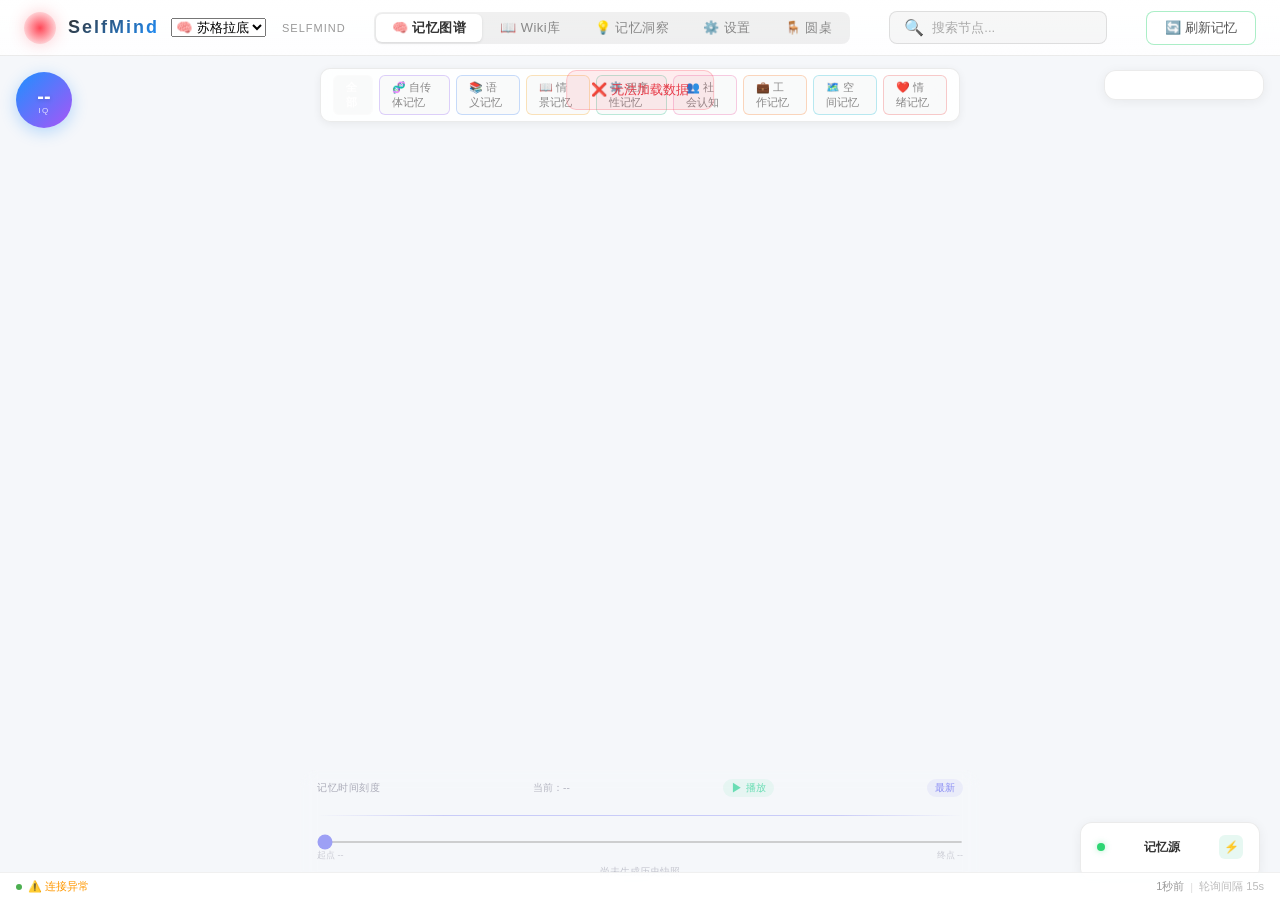
==== commit 933c6c55: "daily commit: 2026-05-26 — 1M 0A 0D 2U files changed" ====
--- a/index.html
+++ b/index.html
@@ -5,12 +5,13 @@
 <meta name="viewport" content="width=device-width, initial-scale=1.0">
     <title>SelfMind</title>
 <script src="https://d3js.org/d3.v7.min.js"></script>
-<link rel="stylesheet" href="/static/css/global.css?v=13">
-<link rel="stylesheet" href="/static/css/graph.css?v=13">
-<link rel="stylesheet" href="/static/css/health.css?v=13">
-<link rel="stylesheet" href="/static/css/sediment.css?v=13">
-  <link rel="stylesheet" href="/static/css/wiki.css?v=13">
-<link rel="stylesheet" href="/static/css/dna.css?v=13">
+<link rel="stylesheet" href="/static/css/global.css?v=15">
+<link rel="stylesheet" href="/static/css/graph.css?v=15">
+<link rel="stylesheet" href="/static/css/health.css?v=15">
+<link rel="stylesheet" href="/static/css/sediment.css?v=15">
+  <link rel="stylesheet" href="/static/css/wiki.css?v=15">
+<link rel="stylesheet" href="/static/css/dna.css?v=15">
+<link rel="stylesheet" href="/static/css/roundtable.css?v=15">
 </head>
 <body>
 
@@ -24,6 +25,8 @@
     <select id="agentSelector" class="agent-selector" onchange="switchAgentView(this.value)" title="切换测序对象">
       <option value="hermes">🧠 苏格拉底</option>
       <option value="aris">🤖 小亚</option>
+      <option value="grace">🧠 Grace</option>
+      <option value="plato">🧠 柏拉图</option>
     </select>
     <span class="title-sub">SELFMIND</span>
     <div class="view-tabs">
@@ -40,6 +43,9 @@
       <button class="view-tab" id="tabSettings" onclick="switchToSettings()">
         <span class="tab-icon">⚙️</span>设置
       </button>
+      <button class="view-tab" id="tabRoundTable" onclick="switchToRoundTable()">
+        <span class="tab-icon">🪑</span>圆桌
+      </button>
     </div>
   </div>
 
@@ -298,6 +304,61 @@
 
 
 
+<!-- 圆桌议事 Dashboard -->
+<div id="roundtableDashboard" style="display:none;">
+  <div class="rt-header">
+    <h2>🪑 <span>圆桌议事</span> <span class="rt-last-update" id="rtLastUpdate"></span></h2>
+    <div class="rt-toolbar">
+      <span style="font-size:11px;color:#999;">信号 <strong id="rtSignalCount" style="color:#555;">0</strong></span>
+      <button class="rt-btn" onclick="loadRoundTableData()" id="rtRefreshBtn">🔄 刷新</button>
+    </div>
+  </div>
+
+  <div class="rt-main">
+    <!-- 左侧：圆桌 + 信号 -->
+    <div class="rt-roundtable-section">
+      <div class="rt-table-area">
+        <div class="rt-table-title">🤝 团队圆桌 · 实时状态</div>
+        <div class="rt-table-svg-wrap" id="rtTableSvg"></div>
+      </div>
+      <div class="rt-signal-bubbles" id="rtSignals">
+        <div class="rt-signals-empty">
+          <div class="rt-signals-empty-icon">📡</div>
+          <div>加载信号中...</div>
+        </div>
+      </div>
+    </div>
+
+    <!-- 右侧：看板墙 -->
+    <div class="rt-board-section">
+      <div class="rt-board-header">
+        <h3>📋 看板墙</h3>
+        <span style="font-size:11px;color:#999;">总计 <strong id="rtBoardTotal">0</strong> · 进行中 <strong id="rtBoardRunning">0</strong></span>
+      </div>
+      <div class="rt-board-columns" id="rtBoardColumns">
+        <div class="rt-col">
+          <div class="rt-col-header"><span class="rt-col-title">加载中...</span></div>
+        </div>
+      </div>
+      <div class="rt-board-footer">
+        <span>🏷️ <strong id="rtBoardTotal">0</strong> 总任务</span>
+        <span>🔄 <strong id="rtBoardRunning">0</strong> 进行中</span>
+      </div>
+    </div>
+  </div>
+
+  <!-- 信号详情弹窗 -->
+  <div class="rt-signal-modal-overlay" id="rtModalOverlay" onclick="closeSignalModal()"></div>
+  <div class="rt-signal-modal" id="rtModal">
+    <div class="rt-signal-modal-header">
+      <h3 id="rtModalTitle">通知详情</h3>
+      <button class="rt-signal-modal-close" onclick="closeSignalModal()">×</button>
+    </div>
+    <div class="rt-signal-modal-body" id="rtModalBody"></div>
+    <div class="rt-signal-modal-source" id="rtModalSource" style="padding:8px 20px 12px;"></div>
+  </div>
+</div>
+
 <!-- 设置面板 -->
 <div id="settingsDashboard" style="display:none; position:fixed; top:80px; left:0; right:0; bottom:0; background:#f5f7fa; z-index:5; overflow-y:auto; padding:24px 30px 40px; font-family:-apple-system,BlinkMacSystemFont,sans-serif;">
   <div class="settings-header" style="display:flex; align-items:center; justify-content:space-between; margin-bottom:20px; flex-wrap:wrap; gap:12px;">
@@ -373,10 +434,10 @@
 </div>
 
 
-<script src="/static/js/app.js?v=13"></script>
-<script src="/static/js/graph.js?v=13"></script>
-<script src="/static/js/views.js?v=13"></script>
-  <script src="/static/js/decay_curve.js?v=13"></script>
+<script src="/static/js/app.js?v=15"></script>
+<script src="/static/js/graph.js?v=15"></script>
+<script src="/static/js/views.js?v=15"></script>
+  <script src="/static/js/decay_curve.js?v=15"></script>
 <!-- 底部状态栏 -->
 <div id="pollBar" class="poll-bar">
   <div class="poll-left">
@@ -391,10 +452,11 @@
 </div>
 
 
-<script src="/static/js/init.js?v=13"></script>
-<script src="/static/js/sediment.js?v=13"></script>
-<script src="/static/js/wiki.js?v=13"></script>
-<script src="/static/js/dna.js?v=13"></script>
+<script src="/static/js/init.js?v=15"></script>
+<script src="/static/js/sediment.js?v=15"></script>
+<script src="/static/js/wiki.js?v=15"></script>
+<script src="/static/js/dna.js?v=15"></script>
+<script src="/static/js/roundtable.js?v=15"></script>
 
 
 
--- a/static/css/health.css
+++ b/static/css/health.css
@@ -903,12 +903,13 @@
 .import-file-item-mini input { margin:0; }
 
 /* ========== 分类衰减总览 ========== */
-.category-overall-bar { display:flex; align-items:center; gap:16px; padding:12px 16px; background:#f8f9ff; border-radius:10px; margin-bottom:20px; }
-.category-overall-label { font-size:14px; font-weight:600; color:#333; white-space:nowrap; }
-.category-overall-meter { flex:1; height:24px; background:rgba(0,0,0,0.06); border-radius:8px; position:relative; overflow:hidden; }
-.category-overall-fill { height:100%; border-radius:8px; transition:width 0.3s; }
-.category-overall-value { position:absolute; right:8px; top:4px; font-size:13px; font-weight:700; color:#333; }
-.category-overall-info { font-size:13px; color:#666; white-space:nowrap; }
+.category-overall-bar { padding:16px; background:#f8f9ff; border-radius:10px; margin-bottom:20px; }
+.category-overall-header { display:flex; justify-content:space-between; align-items:center; margin-bottom:8px; }
+.category-overall-label { font-size:14px; font-weight:600; color:#333; }
+.category-overall-info { font-size:13px; color:#666; }
+.category-overall-chart-wrap { position:relative; }
+.category-overall-chart { height:120px; position:relative; overflow:hidden; }
+.category-overall-current { position:absolute; right:4px; top:0; font-size:20px; font-weight:700; }
 
 .category-grid { display:grid; grid-template-columns:repeat(auto-fill, minmax(220px, 1fr)); gap:12px; }
 .category-card { padding:14px 16px; background:#fff; border-radius:10px; cursor:pointer; transition:all 0.2s; box-shadow:0 1px 4px rgba(0,0,0,0.06); }
@@ -916,11 +917,8 @@
 .category-card-header { display:flex; justify-content:space-between; align-items:center; margin-bottom:8px; }
 .category-card-name { font-size:15px; font-weight:700; }
 .category-card-count { font-size:12px; color:#999; }
-.category-card-meter { height:18px; background:rgba(0,0,0,0.06); border-radius:6px; position:relative; overflow:hidden; margin-bottom:6px; }
-.category-card-fill { height:100%; border-radius:6px; transition:width 0.3s; }
-.category-card-pct { position:absolute; right:6px; top:2px; font-size:11px; font-weight:700; color:#333; }
-.category-card-dist { display:flex; gap:0; height:6px; border-radius:3px; overflow:hidden; margin-bottom:4px; }
-.category-card-dist > div { border-radius:3px; }
+.category-card-sparkline { height:48px; margin-bottom:4px; }
+.category-card-pct-label { font-size:13px; font-weight:700; margin-bottom:2px; }
 .category-card-status { font-size:13px; font-weight:600; text-align:right; }
 
 /* ========== 分类衰减详情 ========== */
--- a/static/css/wiki.css
+++ b/static/css/wiki.css
@@ -97,141 +97,183 @@
   color: #666;
 }
 
-/* Category section */
-.wiki-category-section {
+/* ===== Zone labels ===== */
+.wiki-zone-label {
+  font-size: 14px;
+  font-weight: 600;
+  color: #888;
+  margin-bottom: 14px;
+  letter-spacing: 0.5px;
+}
+
+/* ===== 焦点区 ===== */
+.wiki-focus-zone {
+  margin-bottom: 28px;
+}
+
+.wiki-focus-grid {
+  display: grid;
+  grid-template-columns: repeat(auto-fill, minmax(380px, 1fr));
+  gap: 16px;
+}
+
+.wiki-focus-card {
+  background: #fff;
+  border-radius: 12px;
+  padding: 18px 20px;
+  cursor: pointer;
+  box-shadow: 0 3px 10px rgba(0,0,0,0.06);
+  border: 2px solid transparent;
+  transition: transform 0.15s, box-shadow 0.15s, border-color 0.15s;
+}
+
+.wiki-focus-card:hover {
+  transform: translateY(-2px);
+  box-shadow: 0 6px 18px rgba(0,0,0,0.1);
+  border-color: #3498db44;
+}
+
+.wiki-focus-card-header {
+  display: flex;
+  align-items: center;
+  justify-content: space-between;
+  margin-bottom: 10px;
+}
+
+.wiki-focus-card-type {
+  font-size: 12px;
+  padding: 4px 10px;
+  border-radius: 8px;
+  font-weight: 600;
+}
+
+.wiki-focus-card-date {
+  font-size: 11px;
+  color: #aaa;
+}
+
+.wiki-focus-card-title {
+  font-size: 16px;
+  font-weight: 700;
+  color: #2d3436;
+  margin-bottom: 8px;
+  line-height: 1.4;
+}
+
+.wiki-focus-card-preview {
+  font-size: 13px;
+  color: #666;
+  line-height: 1.6;
+  margin-bottom: 12px;
+  max-height: 100px;
+  overflow: hidden;
+}
+
+.wiki-focus-card-preview b { color: #2d3436; }
+.wiki-focus-card-preview .wiki-md-h2,
+.wiki-focus-card-preview .wiki-md-h3 {
+  font-weight: 600; color: #444; display: block; margin: 4px 0;
+}
+.wiki-focus-card-preview .wiki-md-link {
+  color: #3498db; font-size: 12px; cursor: pointer;
+  text-decoration: none; border-bottom: 1px dashed #3498db80;
+}
+.wiki-focus-card-preview .wiki-md-external {
+  color: #7c3aed; font-size: 12px; text-decoration: none;
+  border-bottom: 1px dashed #7c3aed80;
+}
+
+.wiki-focus-card-tags {
+  display: flex;
+  gap: 4px;
+  flex-wrap: wrap;
+}
+
+/* ===== 档案区 ===== */
+.wiki-archive-zone {
   margin-bottom: 24px;
 }
 
-.wiki-category-header {
+.wiki-archive-section {
+  margin-bottom: 8px;
+}
+
+.wiki-archive-header {
   display: flex;
   align-items: center;
   gap: 8px;
-  margin-bottom: 12px;
-  padding-bottom: 8px;
-  border-bottom: 1px solid #e8ecef;
-}
-
-.wiki-category-dot {
-  width: 8px;
-  height: 8px;
+  padding: 10px 14px;
+  background: #fff;
+  border-radius: 8px;
+  cursor: pointer;
+  box-shadow: 0 1px 3px rgba(0,0,0,0.04);
+  transition: background 0.15s;
+}
+
+.wiki-archive-header:hover {
+  background: #f8f9fa;
+}
+
+.wiki-archive-dot {
+  width: 6px;
+  height: 6px;
   border-radius: 50%;
   flex-shrink: 0;
 }
 
-.wiki-category-icon {
-  font-size: 18px;
-}
-
-.wiki-category-name {
+.wiki-archive-icon {
   font-size: 16px;
+}
+
+.wiki-archive-name {
+  font-size: 14px;
   font-weight: 600;
   color: #2d3436;
 }
 
-.wiki-category-count {
-  font-size: 12px;
+.wiki-archive-count {
+  font-size: 11px;
   color: #666;
   background: #eee;
   padding: 2px 8px;
   border-radius: 10px;
-  margin-left: 4px;
-}
-
-/* Page list */
-.wiki-page-list {
-  display: grid;
-  grid-template-columns: repeat(auto-fill, minmax(320px, 1fr));
-  gap: 12px;
-}
-
-/* Page card */
-.wiki-page-card {
-  background: #fff;
-  border-radius: 10px;
-  padding: 16px;
-  cursor: pointer;
-  box-shadow: 0 2px 6px rgba(0,0,0,0.04);
-  transition: transform 0.15s, box-shadow 0.15s;
-  border: 1px solid #e8ecef;
-}
-
-.wiki-page-card:hover {
-  transform: translateY(-2px);
-  box-shadow: 0 4px 12px rgba(0,0,0,0.08);
-  border-color: #c0c8d0;
-}
-
-.wiki-page-card-title {
-  font-size: 15px;
-  font-weight: 600;
-  color: #2d3436;
-  margin-bottom: 8px;
-  line-height: 1.4;
-}
-
-.wiki-page-card-preview {
-  font-size: 13px;
-  color: #666;
-  line-height: 1.6;
-  margin-bottom: 10px;
-  max-height: 120px;
-  overflow: hidden;
-}
-
-/* Markdown inline styles in card preview */
-.wiki-page-card-preview b {
-  color: #2d3436;
-}
-
-.wiki-page-card-preview .wiki-md-h2,
-.wiki-page-card-preview .wiki-md-h3 {
-  font-weight: 600;
+}
+
+.wiki-archive-toggle {
+  font-size: 12px;
+  color: #999;
+  margin-left: auto;
+}
+
+.wiki-archive-list {
+  padding: 4px 0;
+}
+
+.wiki-archive-item {
+  display: flex;
+  align-items: center;
+  justify-content: space-between;
+  padding: 8px 16px;
+  margin: 2px 0;
+  background: #fff;
+  border-radius: 6px;
+  cursor: pointer;
+  font-size: 13px;
+  transition: background 0.12s;
+}
+
+.wiki-archive-item:hover {
+  background: #f0f3f8;
+}
+
+.wiki-archive-item-title {
   color: #444;
-  display: block;
-  margin: 4px 0;
-}
-
-.wiki-page-card-preview .wiki-md-link {
-  color: #3498db;
-  font-size: 12px;
-  cursor: pointer;
-  text-decoration: none;
-  border-bottom: 1px dashed #3498db80;
-  transition: color 0.2s;
-}
-.wiki-page-card-preview .wiki-md-link:hover {
-  color: #1a6b4f;
-  border-bottom-color: #1a6b4f;
-}
-.wiki-page-card-preview .wiki-md-external {
-  color: #7c3aed;
-  font-size: 12px;
-  text-decoration: none;
-  border-bottom: 1px dashed #7c3aed80;
-  transition: color 0.2s;
-}
-.wiki-page-card-preview .wiki-md-external:hover {
-  color: #4a2882;
-  border-bottom-color: #4a2882;
-}
-
-.wiki-page-card-footer {
-  display: flex;
-  align-items: center;
-  justify-content: space-between;
-  flex-wrap: wrap;
-  gap: 4px;
-}
-
-.wiki-page-card-tags {
-  display: flex;
-  gap: 4px;
-  flex-wrap: wrap;
-}
-
-.wiki-page-card-date {
+  font-weight: 500;
+}
+
+.wiki-archive-item-date {
+  color: #aaa;
   font-size: 11px;
-  color: #aaa;
 }
 
 /* Tags */
--- a/static/css/roundtable.css
+++ b/static/css/roundtable.css
@@ -0,0 +1,574 @@
+/* ========== 圆桌议事 Dashboard v3 ========== */
+
+/* 主容器 */
+#roundtableDashboard {
+  position: fixed;
+  top: 56px; left: 0; right: 0; bottom: 28px;
+  background: #f5f7fa;
+  z-index: 5;
+  overflow-y: auto;
+  display: flex;
+  flex-direction: column;
+  font-family: -apple-system, BlinkMacSystemFont, 'SF Pro Display', 'Helvetica Neue', sans-serif;
+}
+
+.rt-header {
+  display: flex;
+  align-items: center;
+  justify-content: space-between;
+  padding: 16px 28px 10px;
+  flex-shrink: 0;
+}
+.rt-header h2 {
+  font-size: 18px;
+  font-weight: 700;
+  color: #2d3436;
+  display: flex;
+  align-items: center;
+  gap: 8px;
+}
+.rt-header h2 span {
+  font-size: 12px;
+  font-weight: 400;
+  color: #999;
+  margin-left: 4px;
+}
+.rt-toolbar {
+  display: flex;
+  gap: 8px;
+  align-items: center;
+}
+.rt-toolbar .rt-btn {
+  padding: 7px 16px;
+  border: 1px solid rgba(0,0,0,0.1);
+  border-radius: 8px;
+  background: rgba(255,255,255,0.9);
+  color: #555;
+  font-size: 12px;
+  font-weight: 500;
+  cursor: pointer;
+  transition: all 0.25s ease;
+  font-family: inherit;
+  display: flex;
+  align-items: center;
+  gap: 5px;
+}
+.rt-toolbar .rt-btn:hover {
+  background: #fff;
+  border-color: rgba(30,144,255,0.4);
+  color: #333;
+  box-shadow: 0 2px 8px rgba(0,0,0,0.06);
+}
+.rt-toolbar .rt-btn.loading {
+  opacity: 0.6;
+  pointer-events: none;
+}
+.rt-last-update {
+  font-size: 11px;
+  color: #aaa;
+  margin-left: 8px;
+}
+
+/* ===== 圆桌主区域 ===== */
+.rt-main {
+  display: flex;
+  gap: 20px;
+  padding: 0 28px 16px;
+  flex: 1;
+  min-height: 0;
+}
+
+/* 左侧：圆桌 + 信号气泡 */
+.rt-roundtable-section {
+  flex: 0 0 400px;
+  display: flex;
+  flex-direction: column;
+}
+
+.rt-table-area {
+  position: relative;
+  background: #fff;
+  border-radius: 16px;
+  border: 1px solid rgba(0,0,0,0.06);
+  box-shadow: 0 2px 12px rgba(0,0,0,0.04);
+  padding: 24px 20px 20px;
+  min-height: 320px;
+  overflow: hidden;
+}
+
+.rt-table-title {
+  font-size: 13px;
+  font-weight: 600;
+  color: #555;
+  margin-bottom: 16px;
+  text-align: center;
+  letter-spacing: 1px;
+}
+
+/* 圆桌SVG容器 */
+.rt-table-svg-wrap {
+  position: relative;
+  width: 100%;
+  height: 260px;
+}
+.rt-table-svg-wrap svg {
+  width: 100%;
+  height: 100%;
+}
+
+/* Agent 卡片（在圆桌上） */
+.rt-agent-card {
+  position: absolute;
+  display: flex;
+  flex-direction: column;
+  align-items: center;
+  gap: 4px;
+  cursor: pointer;
+  transition: transform 0.2s ease;
+  z-index: 10;
+}
+.rt-agent-card:hover {
+  transform: translateY(-3px) scale(1.05);
+}
+
+.rt-agent-avatar {
+  width: 44px;
+  height: 44px;
+  border-radius: 50%;
+  display: flex;
+  align-items: center;
+  justify-content: center;
+  font-size: 20px;
+  border: 2px solid rgba(0,0,0,0.08);
+  background: #fff;
+  box-shadow: 0 2px 8px rgba(0,0,0,0.08);
+  position: relative;
+  transition: box-shadow 0.2s;
+}
+.rt-agent-card:hover .rt-agent-avatar {
+  box-shadow: 0 4px 16px rgba(0,0,0,0.12);
+}
+
+.rt-agent-status-dot {
+  position: absolute;
+  bottom: -2px;
+  right: -2px;
+  width: 12px;
+  height: 12px;
+  border-radius: 50%;
+  border: 2px solid #fff;
+  box-shadow: 0 1px 3px rgba(0,0,0,0.15);
+}
+.rt-agent-status-dot.online { background: #2ed573; }
+.rt-agent-status-dot.offline { background: #ff4757; }
+.rt-agent-status-dot.degraded { background: #ffa502; }
+
+.rt-agent-name {
+  font-size: 11px;
+  font-weight: 600;
+  color: #444;
+  white-space: nowrap;
+  text-align: center;
+}
+.rt-agent-role {
+  font-size: 9px;
+  color: #999;
+  white-space: nowrap;
+}
+
+.rt-agent-info {
+  position: absolute;
+  top: 100%;
+  left: 50%;
+  transform: translateX(-50%);
+  margin-top: 6px;
+  background: #fff;
+  border: 1px solid rgba(0,0,0,0.08);
+  border-radius: 8px;
+  padding: 8px 12px;
+  box-shadow: 0 4px 16px rgba(0,0,0,0.1);
+  white-space: nowrap;
+  font-size: 11px;
+  color: #666;
+  z-index: 30;
+  display: none;
+}
+.rt-agent-card:hover .rt-agent-info {
+  display: block;
+}
+
+/* ===== 信号气泡 ===== */
+.rt-signal-bubbles {
+  margin-top: 12px;
+  display: flex;
+  flex-direction: column;
+  gap: 6px;
+  max-height: 200px;
+  overflow-y: auto;
+}
+.rt-signal-bubbles::-webkit-scrollbar {
+  width: 4px;
+}
+.rt-signal-bubbles::-webkit-scrollbar-thumb {
+  background: rgba(0,0,0,0.1);
+  border-radius: 2px;
+}
+
+.rt-signal {
+  display: flex;
+  align-items: flex-start;
+  gap: 10px;
+  padding: 8px 12px;
+  background: #fff;
+  border: 1px solid rgba(0,0,0,0.06);
+  border-radius: 10px;
+  cursor: pointer;
+  transition: all 0.2s ease;
+  position: relative;
+  overflow: hidden;
+}
+.rt-signal:hover {
+  border-color: rgba(30,144,255,0.25);
+  box-shadow: 0 2px 8px rgba(0,0,0,0.04);
+  transform: translateX(2px);
+}
+.rt-signal::before {
+  content: '';
+  position: absolute;
+  left: 0;
+  top: 4px;
+  bottom: 4px;
+  width: 3px;
+  border-radius: 2px;
+}
+.rt-signal.type-info::before { background: #3498db; }
+.rt-signal.type-warn::before { background: #f39c12; }
+.rt-signal.type-task::before { background: #2ecc71; }
+.rt-signal.type-alert::before { background: #e74c3c; }
+
+.rt-signal-avatar {
+  width: 24px;
+  height: 24px;
+  border-radius: 50%;
+  display: flex;
+  align-items: center;
+  justify-content: center;
+  font-size: 12px;
+  flex-shrink: 0;
+  border: 1px solid rgba(0,0,0,0.06);
+  background: #f0f2f5;
+}
+.rt-signal-body {
+  flex: 1;
+  min-width: 0;
+}
+.rt-signal-header {
+  display: flex;
+  align-items: center;
+  gap: 6px;
+  margin-bottom: 2px;
+}
+.rt-signal-agent {
+  font-size: 10px;
+  font-weight: 600;
+  color: #555;
+}
+.rt-signal-time {
+  font-size: 9px;
+  color: #bbb;
+  margin-left: auto;
+}
+.rt-signal-title {
+  font-size: 12px;
+  font-weight: 500;
+  color: #333;
+  line-height: 1.4;
+  display: -webkit-box;
+  -webkit-line-clamp: 2;
+  -webkit-box-orient: vertical;
+  overflow: hidden;
+}
+.rt-signal-preview {
+  font-size: 11px;
+  color: #888;
+  line-height: 1.4;
+  margin-top: 2px;
+  display: -webkit-box;
+  -webkit-line-clamp: 2;
+  -webkit-box-orient: vertical;
+  overflow: hidden;
+}
+
+.rt-signals-empty {
+  text-align: center;
+  padding: 24px 16px;
+  color: #bbb;
+  font-size: 12px;
+}
+.rt-signals-empty-icon {
+  font-size: 28px;
+  margin-bottom: 6px;
+}
+
+/* ===== 右侧：看板墙 ===== */
+.rt-board-section {
+  flex: 1;
+  display: flex;
+  flex-direction: column;
+  min-width: 0;
+}
+
+.rt-board-header {
+  display: flex;
+  align-items: center;
+  justify-content: space-between;
+  margin-bottom: 10px;
+}
+.rt-board-header h3 {
+  font-size: 14px;
+  font-weight: 600;
+  color: #555;
+  display: flex;
+  align-items: center;
+  gap: 6px;
+}
+
+.rt-board-columns {
+  display: flex;
+  gap: 12px;
+  flex: 1;
+  overflow-x: auto;
+  padding-bottom: 8px;
+}
+.rt-board-columns::-webkit-scrollbar {
+  height: 5px;
+}
+.rt-board-columns::-webkit-scrollbar-thumb {
+  background: rgba(0,0,0,0.1);
+  border-radius: 3px;
+}
+
+.rt-col {
+  flex: 1;
+  min-width: 180px;
+  background: #f0f2f5;
+  border-radius: 12px;
+  padding: 12px;
+  display: flex;
+  flex-direction: column;
+}
+
+.rt-col-header {
+  display: flex;
+  align-items: center;
+  justify-content: space-between;
+  margin-bottom: 8px;
+  padding: 0 2px;
+}
+.rt-col-title {
+  font-size: 12px;
+  font-weight: 600;
+  color: #555;
+  text-transform: uppercase;
+  letter-spacing: 0.5px;
+}
+.rt-col-count {
+  font-size: 11px;
+  color: #999;
+  background: rgba(0,0,0,0.05);
+  padding: 1px 8px;
+  border-radius: 10px;
+  font-weight: 500;
+}
+
+.rt-col-cards {
+  display: flex;
+  flex-direction: column;
+  gap: 6px;
+  flex: 1;
+}
+
+.rt-task-card {
+  background: #fff;
+  border: 1px solid rgba(0,0,0,0.06);
+  border-radius: 8px;
+  padding: 10px 12px;
+  cursor: pointer;
+  transition: all 0.2s ease;
+  position: relative;
+}
+.rt-task-card:hover {
+  border-color: rgba(30,144,255,0.2);
+  box-shadow: 0 2px 8px rgba(0,0,0,0.06);
+  transform: translateY(-1px);
+}
+
+.rt-task-title {
+  font-size: 12px;
+  font-weight: 500;
+  color: #333;
+  line-height: 1.4;
+  margin-bottom: 6px;
+  display: -webkit-box;
+  -webkit-line-clamp: 2;
+  -webkit-box-orient: vertical;
+  overflow: hidden;
+}
+
+.rt-task-meta {
+  display: flex;
+  align-items: center;
+  gap: 8px;
+  font-size: 10px;
+  color: #999;
+}
+.rt-task-assignee {
+  display: flex;
+  align-items: center;
+  gap: 3px;
+  padding: 1px 6px;
+  background: rgba(0,0,0,0.04);
+  border-radius: 4px;
+  color: #666;
+}
+.rt-task-priority {
+  padding: 1px 5px;
+  border-radius: 3px;
+  font-weight: 600;
+}
+.rt-task-priority.high { background: rgba(231,76,60,0.1); color: #e74c3c; }
+.rt-task-priority.medium { background: rgba(243,156,18,0.1); color: #f39c12; }
+.rt-task-priority.low { background: rgba(46,204,113,0.1); color: #27ae60; }
+
+.rt-col-empty {
+  text-align: center;
+  padding: 20px 8px;
+  color: #bbb;
+  font-size: 11px;
+}
+.rt-col-empty-icon {
+  font-size: 20px;
+  margin-bottom: 4px;
+}
+
+/* 看板底部统计 */
+.rt-board-footer {
+  display: flex;
+  align-items: center;
+  gap: 16px;
+  padding: 8px 0 0;
+  font-size: 11px;
+  color: #999;
+  border-top: 1px solid rgba(0,0,0,0.06);
+  margin-top: 10px;
+}
+.rt-board-footer span strong {
+  color: #555;
+}
+
+/* ===== 信号弹窗 ===== */
+.rt-signal-modal-overlay {
+  position: fixed;
+  top: 0; left: 0; right: 0; bottom: 0;
+  background: rgba(0,0,0,0.25);
+  z-index: 500;
+  opacity: 0;
+  pointer-events: none;
+  transition: opacity 0.3s ease;
+}
+.rt-signal-modal-overlay.open {
+  opacity: 1;
+  pointer-events: auto;
+}
+
+.rt-signal-modal {
+  position: fixed;
+  top: 50%;
+  left: 50%;
+  transform: translate(-50%, -50%) scale(0.95);
+  background: #fff;
+  border-radius: 16px;
+  box-shadow: 0 16px 48px rgba(0,0,0,0.15);
+  width: 480px;
+  max-width: 90vw;
+  max-height: 70vh;
+  z-index: 501;
+  opacity: 0;
+  pointer-events: none;
+  transition: all 0.3s ease;
+  display: flex;
+  flex-direction: column;
+  overflow: hidden;
+}
+.rt-signal-modal.open {
+  opacity: 1;
+  pointer-events: auto;
+  transform: translate(-50%, -50%) scale(1);
+}
+.rt-signal-modal-header {
+  display: flex;
+  align-items: center;
+  justify-content: space-between;
+  padding: 16px 20px 12px;
+  border-bottom: 1px solid rgba(0,0,0,0.06);
+}
+.rt-signal-modal-header h3 {
+  font-size: 15px;
+  font-weight: 600;
+  color: #333;
+}
+.rt-signal-modal-close {
+  width: 28px; height: 28px;
+  border: none;
+  background: rgba(0,0,0,0.05);
+  border-radius: 50%;
+  cursor: pointer;
+  font-size: 16px;
+  color: #666;
+  display: flex;
+  align-items: center;
+  justify-content: center;
+  transition: all 0.2s;
+}
+.rt-signal-modal-close:hover {
+  background: rgba(0,0,0,0.1);
+  color: #333;
+}
+.rt-signal-modal-body {
+  padding: 16px 20px 20px;
+  overflow-y: auto;
+  font-size: 13px;
+  line-height: 1.6;
+  color: #444;
+}
+.rt-signal-modal-body::-webkit-scrollbar {
+  width: 5px;
+}
+.rt-signal-modal-body::-webkit-scrollbar-thumb {
+  background: rgba(0,0,0,0.1);
+  border-radius: 3px;
+}
+.rt-signal-modal-source {
+  font-size: 11px;
+  color: #bbb;
+  margin-top: 12px;
+  padding-top: 8px;
+  border-top: 1px solid rgba(0,0,0,0.05);
+}
+
+/* ===== Agent 排布在圆桌上的定位 ===== */
+.rt-agent-pos-0 { left: 12%; top: 12%; }
+.rt-agent-pos-1 { left: 50%; top: 0; transform: translateX(-50%); }
+.rt-agent-pos-2 { right: 12%; top: 12%; }
+.rt-agent-pos-3 { right: 6%; bottom: 15%; }
+.rt-agent-pos-4 { left: 6%; bottom: 15%; }
+
+/* ===== 响应式 ===== */
+@media (max-width: 900px) {
+  .rt-main {
+    flex-direction: column;
+  }
+  .rt-roundtable-section {
+    flex: none;
+  }
+}
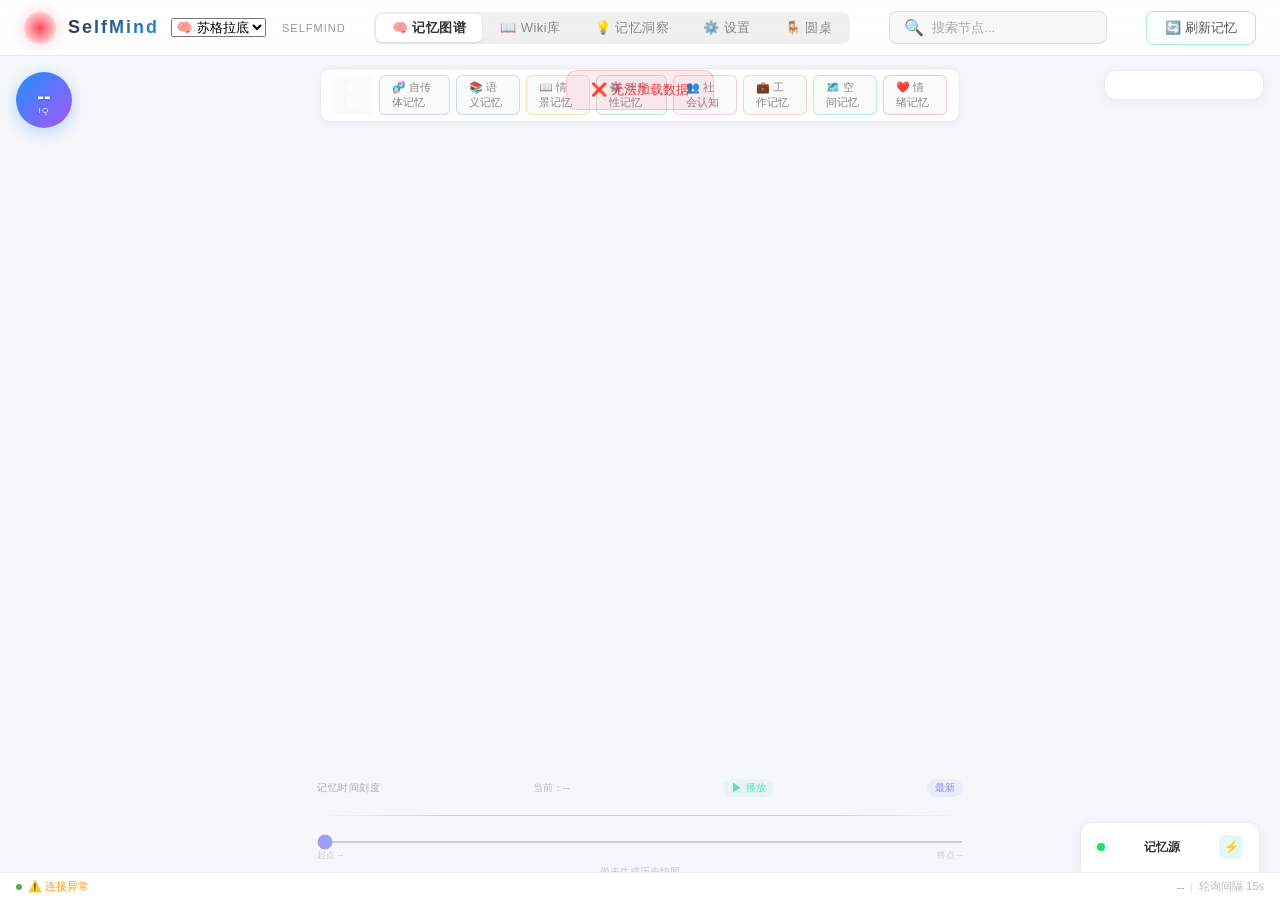
==== commit 33cbb4b4: "daily commit: 2026-06-02 — 10M 0A 0D 1U files changed" ====
--- a/index.html
+++ b/index.html
@@ -5,13 +5,13 @@
 <meta name="viewport" content="width=device-width, initial-scale=1.0">
     <title>SelfMind</title>
 <script src="https://d3js.org/d3.v7.min.js"></script>
-<link rel="stylesheet" href="/static/css/global.css?v=15">
-<link rel="stylesheet" href="/static/css/graph.css?v=15">
-<link rel="stylesheet" href="/static/css/health.css?v=15">
-<link rel="stylesheet" href="/static/css/sediment.css?v=15">
-  <link rel="stylesheet" href="/static/css/wiki.css?v=15">
-<link rel="stylesheet" href="/static/css/dna.css?v=15">
-<link rel="stylesheet" href="/static/css/roundtable.css?v=15">
+<link rel="stylesheet" href="/static/css/global.css?v=16">
+<link rel="stylesheet" href="/static/css/graph.css?v=16">
+<link rel="stylesheet" href="/static/css/health.css?v=16">
+<link rel="stylesheet" href="/static/css/sediment.css?v=16">
+  <link rel="stylesheet" href="/static/css/wiki.css?v=16">
+<link rel="stylesheet" href="/static/css/dna.css?v=16">
+<link rel="stylesheet" href="/static/css/roundtable.css?v=16">
 </head>
 <body>
 
@@ -227,6 +227,7 @@
   <div class="insight-sections">
     <button class="insight-tab active" onclick="insightSwitchTab('lifecycle',this)">📉 生命周期</button>
     <button class="insight-tab" onclick="insightSwitchTab('manage',this)">📊 记忆管理</button>
+    <button class="insight-tab" onclick="insightSwitchTab('gap',this)">🔍 认知差距</button>
   </div>
   <!-- 生命周期（衰减+沉淀+进化+分类DNA） -->
   <div id="insightSectionLifecycle" class="insight-section active">
@@ -300,6 +301,10 @@
       <div class="health-ops-list" id="healthOps"></div>
     </div>
   </div>
+  <!-- 认知差距 -->
+  <div id="insightSectionGap" class="insight-section">
+    <div id="shouldKnowContent"></div>
+  </div>
 </div>
 
 
@@ -434,10 +439,10 @@
 </div>
 
 
-<script src="/static/js/app.js?v=15"></script>
-<script src="/static/js/graph.js?v=15"></script>
-<script src="/static/js/views.js?v=15"></script>
-  <script src="/static/js/decay_curve.js?v=15"></script>
+<script src="/static/js/app.js?v=16"></script>
+<script src="/static/js/graph.js?v=16"></script>
+<script src="/static/js/views.js?v=16"></script>
+  <script src="/static/js/decay_curve.js?v=16"></script>
 <!-- 底部状态栏 -->
 <div id="pollBar" class="poll-bar">
   <div class="poll-left">
@@ -452,11 +457,11 @@
 </div>
 
 
-<script src="/static/js/init.js?v=15"></script>
-<script src="/static/js/sediment.js?v=15"></script>
-<script src="/static/js/wiki.js?v=15"></script>
-<script src="/static/js/dna.js?v=15"></script>
-<script src="/static/js/roundtable.js?v=15"></script>
+<script src="/static/js/init.js?v=16"></script>
+<script src="/static/js/sediment.js?v=16"></script>
+<script src="/static/js/wiki.js?v=16"></script>
+<script src="/static/js/dna.js?v=16"></script>
+<script src="/static/js/roundtable.js?v=16"></script>
 
 
 
--- a/static/css/health.css
+++ b/static/css/health.css
@@ -942,3 +942,35 @@
 .detail-entry-preview { font-size:13px; color:#333; flex:1; overflow:hidden; text-overflow:ellipsis; white-space:nowrap; }
 .detail-entry-meta { font-size:11px; color:#999; white-space:nowrap; }
 
+/* ========== 认知差距模块 ========== */
+.gap-loading { text-align:center; padding:40px; color:#999; font-size:14px; }
+.gap-error { text-align:center; padding:40px; color:#e74c3c; font-size:14px; }
+
+.gap-summary { display:flex; gap:12px; margin-bottom:16px; }
+.gap-card { flex:1; padding:18px 16px; background:#fff; border-radius:10px; box-shadow:0 1px 4px rgba(0,0,0,0.06); text-align:center; }
+.gap-card-icon { font-size:24px; margin-bottom:4px; }
+.gap-card-value { font-size:28px; font-weight:700; color:#2d3436; }
+.gap-card-label { font-size:13px; color:#888; margin-top:2px; }
+.gap-card-total { border-left:4px solid #667eea; }
+.gap-card-known { border-left:4px solid #27ae60; }
+.gap-card-blind { border-left:4px solid #e74c3c; }
+
+.gap-alerts { background:#fff3e0; border:1px solid #ffcc80; border-radius:10px; padding:14px 18px; margin-bottom:16px; }
+.gap-alerts-title { font-size:14px; font-weight:600; color:#e67e22; margin-bottom:8px; }
+.gap-alert-item { font-size:13px; color:#b85c00; padding:4px 0; line-height:1.5; }
+
+.gap-list { background:#fff; border-radius:10px; box-shadow:0 1px 4px rgba(0,0,0,0.06); overflow:hidden; }
+.gap-row { display:flex; align-items:center; gap:10px; padding:12px 16px; border-bottom:1px solid rgba(0,0,0,0.04); transition:background 0.15s; }
+.gap-row:last-child { border-bottom:none; }
+.gap-row:hover { background:rgba(0,0,0,0.02); }
+.gap-dot { width:10px; height:10px; border-radius:50%; flex-shrink:0; }
+.gap-dot-green { background:#27ae60; }
+.gap-dot-yellow { background:#f39c12; }
+.gap-dot-red { background:#e74c3c; }
+.gap-topic { font-size:14px; font-weight:600; color:#2d3436; flex:1; }
+.gap-label-tag { font-size:11px; font-weight:500; padding:2px 8px; border-radius:10px; }
+.gap-label-tag.gap-dot-green { background:#e8f8f0; color:#27ae60; }
+.gap-label-tag.gap-dot-yellow { background:#fef9e7; color:#f39c12; }
+.gap-label-tag.gap-dot-red { background:#fdedec; color:#e74c3c; }
+.gap-detail { font-size:12px; color:#999; max-width:300px; overflow:hidden; text-overflow:ellipsis; white-space:nowrap; }
+
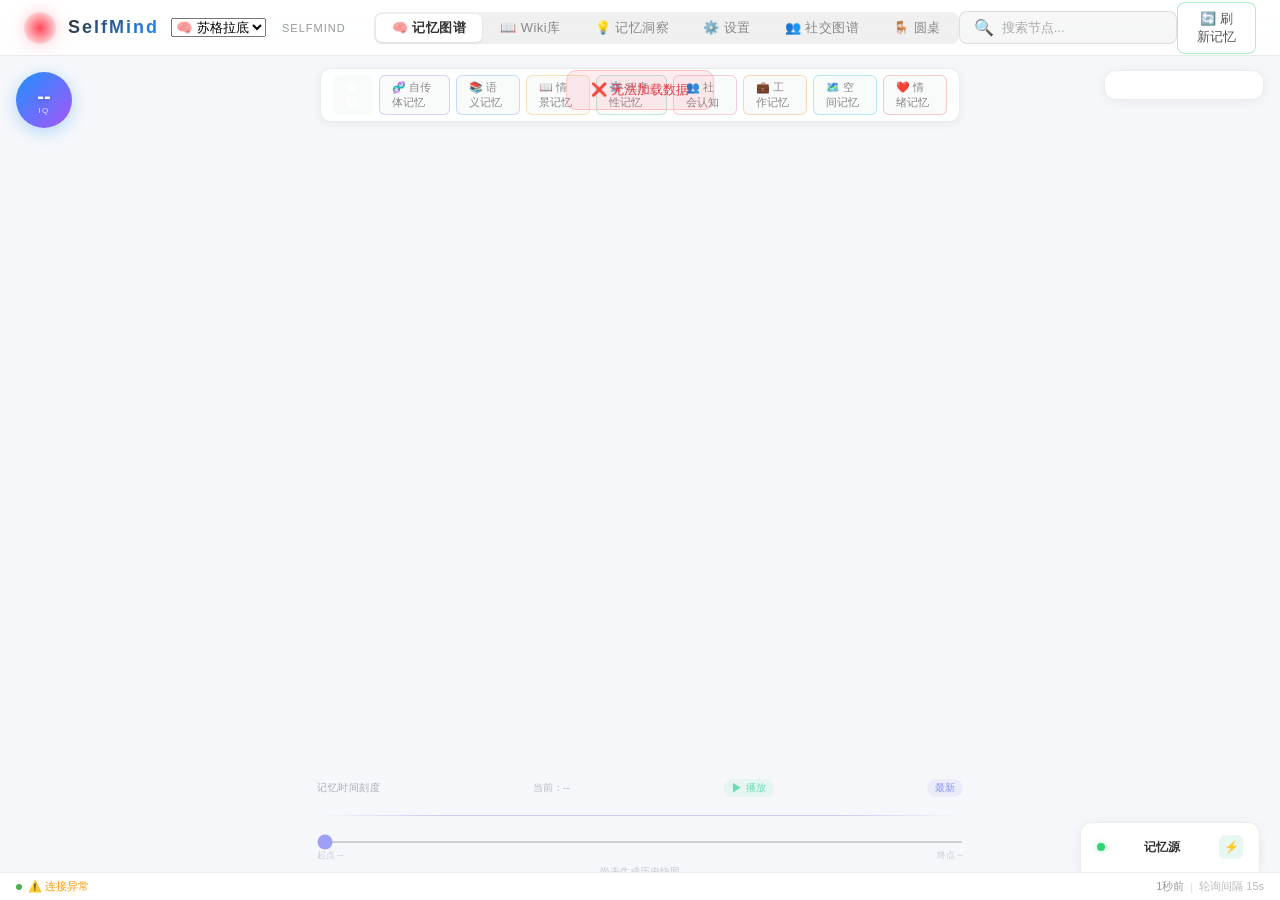
==== commit 84b20baf: "daily commit: 2026-06-09 — 4M 0A 0D 1U files changed" ====
--- a/index.html
+++ b/index.html
@@ -5,13 +5,13 @@
 <meta name="viewport" content="width=device-width, initial-scale=1.0">
     <title>SelfMind</title>
 <script src="https://d3js.org/d3.v7.min.js"></script>
-<link rel="stylesheet" href="/static/css/global.css?v=16">
-<link rel="stylesheet" href="/static/css/graph.css?v=16">
-<link rel="stylesheet" href="/static/css/health.css?v=16">
-<link rel="stylesheet" href="/static/css/sediment.css?v=16">
-  <link rel="stylesheet" href="/static/css/wiki.css?v=16">
-<link rel="stylesheet" href="/static/css/dna.css?v=16">
-<link rel="stylesheet" href="/static/css/roundtable.css?v=16">
+<link rel="stylesheet" href="/static/css/global.css?v=18">
+<link rel="stylesheet" href="/static/css/graph.css?v=18">
+<link rel="stylesheet" href="/static/css/health.css?v=18">
+<link rel="stylesheet" href="/static/css/sediment.css?v=18">
+  <link rel="stylesheet" href="/static/css/wiki.css?v=18">
+<link rel="stylesheet" href="/static/css/dna.css?v=18">
+<link rel="stylesheet" href="/static/css/roundtable.css?v=18">
 </head>
 <body>
 
@@ -43,6 +43,9 @@
       <button class="view-tab" id="tabSettings" onclick="switchToSettings()">
         <span class="tab-icon">⚙️</span>设置
       </button>
+      <button class="view-tab" id="tabSocial" onclick="switchView('social')">
+        <span class="tab-icon">👥</span>社交图谱
+      </button>
       <button class="view-tab" id="tabRoundTable" onclick="switchToRoundTable()">
         <span class="tab-icon">🪑</span>圆桌
       </button>
@@ -364,6 +367,35 @@
   </div>
 </div>
 
+<!-- 社交图谱 Dashboard -->
+<div id="socialDashboard" style="display:none; position:fixed; top:80px; left:0; right:0; bottom:0; background:#f5f7fa; z-index:5; overflow:hidden;">
+  <div class="social-header" style="display:flex; align-items:center; justify-content:space-between; padding:16px 24px; background:#fff; border-bottom:1px solid #eef2f7; z-index:2; position:relative;">
+    <h2 style="margin:0; font-size:18px; font-weight:700; color:#2d3436;">👥 <span>社交图谱</span></h2>
+    <div class="social-toolbar" style="display:flex; gap:10px; align-items:center;">
+      <div class="social-stats" id="socialStats" style="font-size:12px; color:#999;"></div>
+      <button onclick="loadSocialGraph()" style="padding:6px 14px; border:1px solid #e0e0e0; border-radius:8px; background:#fff; cursor:pointer; font-size:13px; display:flex; align-items:center; gap:4px; box-shadow:0 1px 2px rgba(0,0,0,0.04);">🔄 刷新</button>
+    </div>
+  </div>
+  <!-- 图例 -->
+  <div class="social-legend" id="socialLegend" style="display:flex; gap:16px; padding:10px 24px; background:#fff; border-bottom:1px solid #eef2f7; font-size:12px; color:#666; flex-wrap:wrap;"></div>
+  <!-- 社交图谱 SVG 容器 -->
+  <div id="socialGraphContainer" style="flex:1; overflow:hidden; position:relative; height:calc(100vh - 140px); transition: margin-right 0.3s ease;">
+    <svg id="socialGraphSvg" width="100%" height="100%"></svg>
+  </div>
+  <!-- 节点详情 — 右侧固定面板 -->
+  <div class="social-detail-panel" id="socialDetailPanel" style="display:none; position:absolute; right:0; top:0; bottom:0; width:400px; background:#fff; box-shadow:-4px 0 20px rgba(0,0,0,0.08); z-index:10; border-left:1px solid #eef2f7; overflow-y:auto; padding:20px;">
+    <div style="display:flex; align-items:flex-start; gap:10px; margin-bottom:14px; padding-bottom:14px; border-bottom:1px solid #eef2f7;">
+      <div class="social-detail-dot" id="socialDetailDot" style="width:14px; height:14px; border-radius:50%; flex-shrink:0; margin-top:2px;"></div>
+      <div style="flex:1; min-width:0;">
+        <div class="social-detail-name" id="socialDetailName" style="font-weight:600; font-size:16px; color:#2d3436;"></div>
+        <div class="social-detail-info" id="socialDetailInfo" style="font-size:12px; color:#888; margin-top:2px;"></div>
+      </div>
+      <button onclick="var p=document.getElementById('socialDetailPanel');var c=document.getElementById('socialGraphContainer');if(p){p.style.display='none'}if(c){c.style.marginRight='0'}" style="background:none; border:none; cursor:pointer; font-size:20px; color:#999; flex-shrink:0; width:28px; height:28px; display:flex; align-items:center; justify-content:center; border-radius:6px; transition:all 0.15s;" onmouseover="this.style.background='#f0f0f0'" onmouseout="this.style.background='none'">×</button>
+    </div>
+    <div class="social-detail-body" id="socialDetailBody" style="font-size:13px; color:#555; line-height:1.6;"></div>
+  </div>
+</div>
+
 <!-- 设置面板 -->
 <div id="settingsDashboard" style="display:none; position:fixed; top:80px; left:0; right:0; bottom:0; background:#f5f7fa; z-index:5; overflow-y:auto; padding:24px 30px 40px; font-family:-apple-system,BlinkMacSystemFont,sans-serif;">
   <div class="settings-header" style="display:flex; align-items:center; justify-content:space-between; margin-bottom:20px; flex-wrap:wrap; gap:12px;">
@@ -439,10 +471,10 @@
 </div>
 
 
-<script src="/static/js/app.js?v=16"></script>
-<script src="/static/js/graph.js?v=16"></script>
-<script src="/static/js/views.js?v=16"></script>
-  <script src="/static/js/decay_curve.js?v=16"></script>
+<script src="/static/js/app.js?v=18"></script>
+<script src="/static/js/graph.js?v=18"></script>
+<script src="/static/js/views.js?v=18"></script>
+  <script src="/static/js/decay_curve.js?v=18"></script>
 <!-- 底部状态栏 -->
 <div id="pollBar" class="poll-bar">
   <div class="poll-left">
@@ -457,11 +489,12 @@
 </div>
 
 
-<script src="/static/js/init.js?v=16"></script>
-<script src="/static/js/sediment.js?v=16"></script>
-<script src="/static/js/wiki.js?v=16"></script>
-<script src="/static/js/dna.js?v=16"></script>
-<script src="/static/js/roundtable.js?v=16"></script>
+<script src="/static/js/init.js?v=18"></script>
+<script src="/static/js/social.js?v=20"></script>
+<script src="/static/js/sediment.js?v=18"></script>
+<script src="/static/js/wiki.js?v=18"></script>
+<script src="/static/js/dna.js?v=18"></script>
+<script src="/static/js/roundtable.js?v=18"></script>
 
 
 
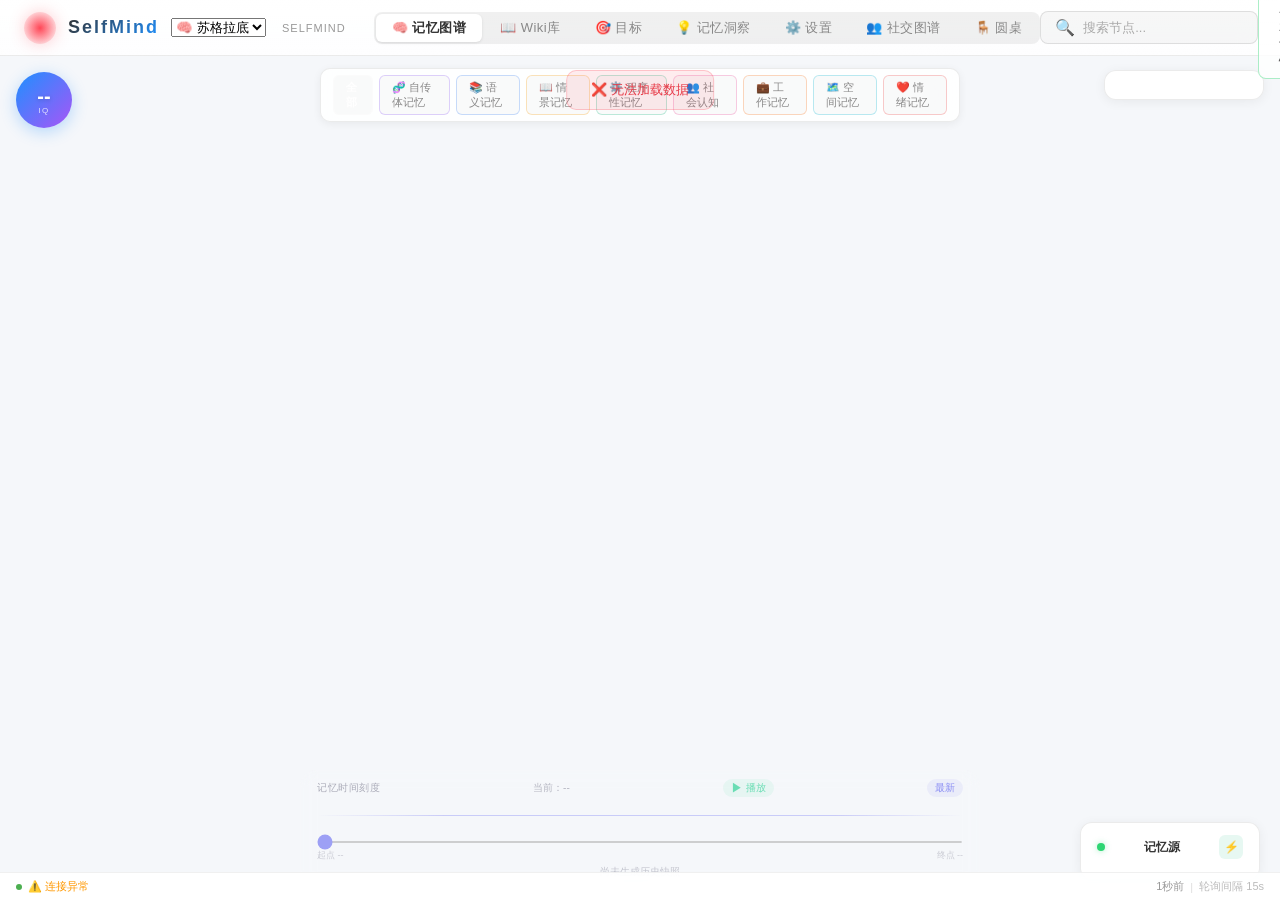
==== commit e9209547: "daily commit: 2026-08-10 — 3M 0A 0D 3U files changed" ====
--- a/index.html
+++ b/index.html
@@ -10,8 +10,9 @@
 <link rel="stylesheet" href="/static/css/health.css?v=18">
 <link rel="stylesheet" href="/static/css/sediment.css?v=18">
   <link rel="stylesheet" href="/static/css/wiki.css?v=18">
-<link rel="stylesheet" href="/static/css/dna.css?v=18">
-<link rel="stylesheet" href="/static/css/roundtable.css?v=18">
+  <link rel="stylesheet" href="/static/css/dna.css?v=18">
+  <link rel="stylesheet" href="/static/css/roundtable.css?v=18">
+  <link rel="stylesheet" href="/static/css/goals.css?v=20">
 </head>
 <body>
 
@@ -36,6 +37,9 @@
       <button class="view-tab" id="tabWiki" onclick="switchView('wiki')">
         <span class="tab-icon">📖</span>Wiki库
       </button>
+      <button class="view-tab" id="tabGoals" onclick="switchView('goals')">
+        <span class="tab-icon">🎯</span>目标
+      </button>
       <button class="view-tab" id="tabInsight" onclick="switchView('insight')">
         <span class="tab-icon">💡</span>记忆洞察
       </button>
@@ -218,6 +222,17 @@
     <div class="wiki-detail-body" id="wikiDetailBody"></div>
   </div>
 </div>
+<!-- 目标/计划面板 -->
+<div id="goalsDashboard" style="display:none;">
+  <div class="goals-header">
+    <h2>🎯 <span>目标/计划</span></h2>
+    <div class="goals-toolbar">
+      <button onclick="loadGoalsView()">🔄 刷新</button>
+    </div>
+  </div>
+  <div class="goals-summary" id="goalsSummary"></div>
+  <div id="goalsList"></div>
+</div>
 <!-- 记忆洞察面板（2个子tab：生命周期 + 记忆管理） -->
 <div id="insightDashboard" style="display:none;">
   <div class="insight-header">
@@ -492,7 +507,8 @@
 <script src="/static/js/init.js?v=18"></script>
 <script src="/static/js/social.js?v=20"></script>
 <script src="/static/js/sediment.js?v=18"></script>
-<script src="/static/js/wiki.js?v=18"></script>
+<script src="/static/js/wiki.js?v=19"></script>
+<script src="/static/js/goals.js?v=20"></script>
 <script src="/static/js/dna.js?v=18"></script>
 <script src="/static/js/roundtable.js?v=18"></script>
 
--- a/static/css/goals.css
+++ b/static/css/goals.css
@@ -0,0 +1,212 @@
+/* ========== 目标/计划视图 ========== */
+#goalsDashboard {
+  position: fixed;
+  top: 80px;
+  left: 0;
+  right: 0;
+  bottom: 0;
+  background: #f5f7fa;
+  z-index: 5;
+  overflow-y: auto;
+  padding: 20px 28px 40px;
+  font-family: -apple-system, BlinkMacSystemFont, "Segoe UI", sans-serif;
+}
+
+.goals-header {
+  display: flex;
+  align-items: center;
+  justify-content: space-between;
+  margin-bottom: 18px;
+  flex-wrap: wrap;
+  gap: 10px;
+}
+
+.goals-header h2 {
+  margin: 0;
+  font-size: 19px;
+  font-weight: 700;
+  color: #2d3436;
+}
+
+.goals-toolbar {
+  display: flex;
+  gap: 10px;
+  align-items: center;
+}
+
+.goals-toolbar button {
+  padding: 7px 15px;
+  border: 1px solid #e0e0e0;
+  border-radius: 8px;
+  background: #fff;
+  cursor: pointer;
+  font-size: 13px;
+  font-weight: 500;
+  display: flex;
+  align-items: center;
+  gap: 4px;
+  box-shadow: 0 1px 2px rgba(0,0,0,0.04);
+  transition: all 0.15s;
+}
+
+.goals-toolbar button:hover {
+  background: #f0f4ff;
+  border-color: #667eea;
+  color: #667eea;
+}
+
+.goals-summary {
+  display: flex;
+  gap: 10px;
+  margin-bottom: 18px;
+  flex-wrap: wrap;
+}
+
+.goal-sum-chip {
+  background: #fff;
+  border: 1px solid #eef2f7;
+  border-radius: 10px;
+  padding: 8px 14px;
+  font-size: 13px;
+  color: #555;
+  box-shadow: 0 1px 3px rgba(0,0,0,0.04);
+}
+
+.goal-sum-chip strong {
+  color: #2d3436;
+  font-size: 15px;
+  margin-left: 4px;
+}
+
+/* 卡片网格 */
+#goalsList {
+  display: grid;
+  grid-template-columns: repeat(auto-fill, minmax(340px, 1fr));
+  gap: 16px;
+}
+
+.goal-card {
+  background: #fff;
+  border-radius: 14px;
+  border: 1px solid #eef2f7;
+  padding: 18px 20px;
+  cursor: pointer;
+  box-shadow: 0 2px 8px rgba(0,0,0,0.05);
+  transition: all 0.18s;
+  display: flex;
+  flex-direction: column;
+  gap: 10px;
+}
+
+.goal-card:hover {
+  transform: translateY(-2px);
+  box-shadow: 0 6px 18px rgba(0,0,0,0.09);
+  border-color: #10b98155;
+}
+
+.goal-card-header {
+  display: flex;
+  align-items: center;
+  justify-content: space-between;
+  gap: 8px;
+}
+
+.goal-status {
+  font-size: 12px;
+  font-weight: 600;
+  padding: 3px 10px;
+  border-radius: 20px;
+  display: inline-flex;
+  align-items: center;
+  gap: 4px;
+}
+
+.goal-overdue {
+  font-size: 11px;
+  font-weight: 600;
+  color: #ef4444;
+  background: #ef444412;
+  padding: 3px 8px;
+  border-radius: 20px;
+}
+
+.goal-card-title {
+  font-size: 16px;
+  font-weight: 700;
+  color: #2d3436;
+  line-height: 1.4;
+}
+
+.goal-card-meta {
+  display: flex;
+  flex-wrap: wrap;
+  gap: 10px;
+  font-size: 12px;
+  color: #888;
+}
+
+.goal-meta-item {
+  display: inline-flex;
+  align-items: center;
+  gap: 3px;
+}
+
+/* 进度条 */
+.goal-progress {
+  display: flex;
+  align-items: center;
+  gap: 10px;
+}
+
+.goal-progress-bar {
+  flex: 1;
+  height: 8px;
+  background: #eef2f7;
+  border-radius: 6px;
+  overflow: hidden;
+}
+
+.goal-progress-fill {
+  height: 100%;
+  border-radius: 6px;
+  transition: width 0.4s ease;
+}
+
+.goal-progress-label {
+  font-size: 12px;
+  font-weight: 600;
+  color: #555;
+  white-space: nowrap;
+}
+
+.goal-card-footer {
+  display: flex;
+  gap: 8px;
+  flex-wrap: wrap;
+}
+
+.goal-chip {
+  font-size: 11px;
+  font-weight: 500;
+  padding: 2px 8px;
+  border-radius: 12px;
+}
+
+.goal-chip-doing {
+  color: #f59e0b;
+  background: #f59e0b14;
+}
+
+.goal-chip-todo {
+  color: #94a3b8;
+  background: #94a3b814;
+}
+
+.goals-loading,
+.goals-empty {
+  grid-column: 1 / -1;
+  text-align: center;
+  color: #999;
+  padding: 60px 0;
+  font-size: 14px;
+}
